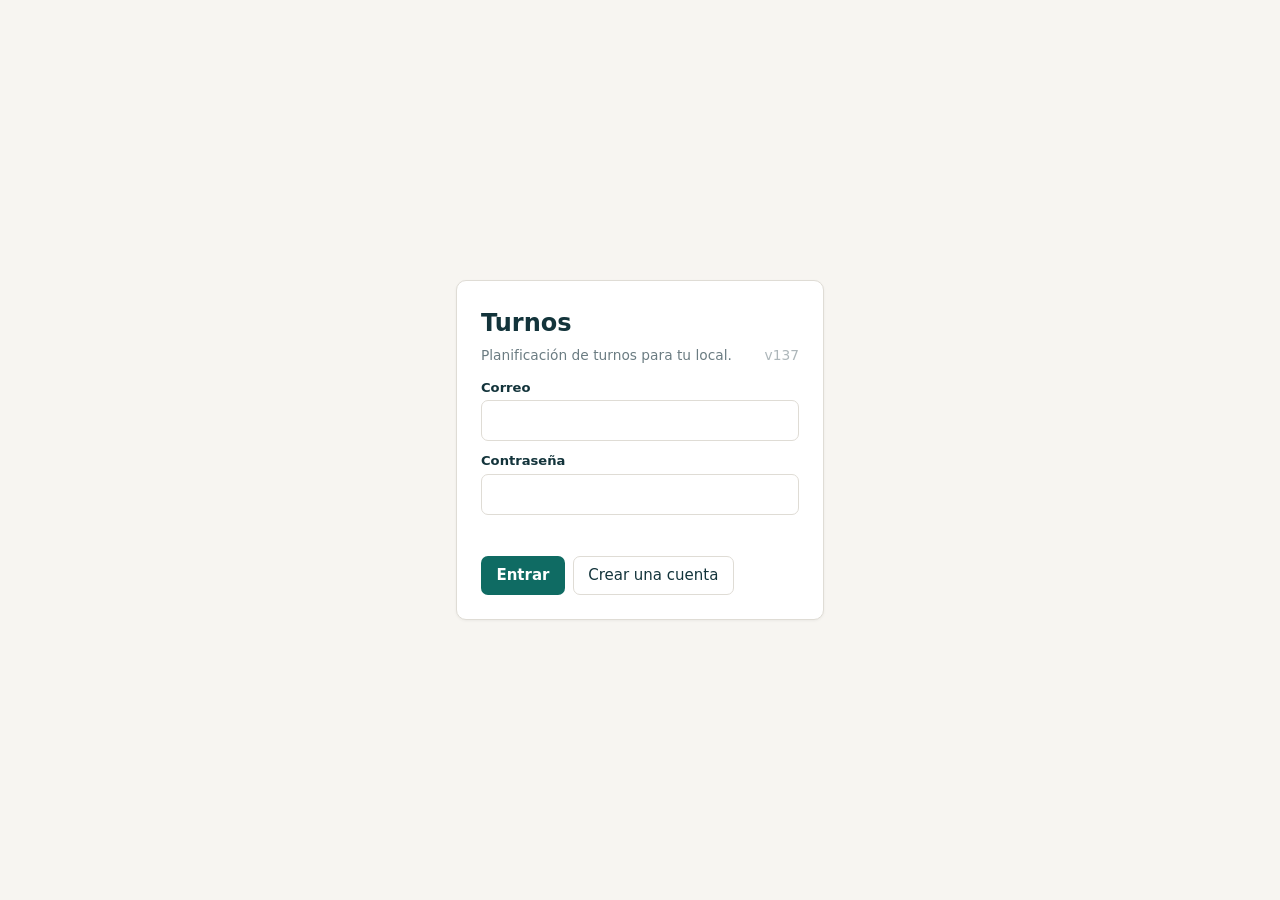
==== index.html @ be030b80 "v137: la alternativa C — las reglas en Configuracion, las personas en Equipo El permiso se cambia en" ====
<!doctype html>
<html lang="es">
<head>
<meta charset="utf-8">
<meta name="viewport" content="width=device-width, initial-scale=1">
<title>Turnos</title>
<link rel="stylesheet" href="estilo.css?v=57">
</head>
<body>

<!-- ENTRAR ------------------------------------------------------------ -->
<!-- Una sola pantalla para entrar y registrarse: dos formularios casi
     identicos son dos sitios donde arreglar lo mismo. -->
<section id="p-entrar" class="pantalla centrada">
  <form class="tarjeta angosta" id="formEntrar">
    <h1>Turnos</h1>
    <p class="hint">Planificación de turnos para tu local.
      <span style="float:right;opacity:.55" id="ver">v137</span></p>
    <label for="eMail">Correo</label>
    <input type="email" id="eMail" autocomplete="email" required>
    <label for="eClave">Contraseña</label>
    <input type="password" id="eClave" autocomplete="current-password" required minlength="6">
    <p class="msg" id="eMsg"></p>
    <div class="acciones">
      <button type="submit" class="primario" id="btnEntrar">Entrar</button>
      <button type="button" class="plano" id="btnRegistrar">Crear una cuenta</button>
    </div>
  </form>
</section>

<!-- PRIMERA VEZ -------------------------------------------------------- -->
<!-- Entro pero no tengo empresa. Pasa una sola vez y no se puede saltar: sin
     empresa no hay nada a lo que colgar los datos. -->
<section id="p-primera" class="pantalla centrada" hidden>
  <form class="tarjeta angosta" id="formPrimera">
    <h1>Tu empresa</h1>
    <p class="hint">Es lo único que necesito para empezar. Lo demás se agrega
    después.</p>
    <label for="pNombre">¿Cómo se llama?</label>
    <input type="text" id="pNombre" maxlength="60" required placeholder="Mi restorán">
    <p class="msg" id="pMsg"></p>
    <div class="acciones">
      <button type="submit" class="primario">Crear</button>
      <button type="button" class="plano" id="btnSalir1">Salir</button>
    </div>
  </form>
</section>

<!-- LA APP ------------------------------------------------------------- -->
<div id="app" hidden>
  <!-- EL MENU VA AL COSTADO, con el nombre bajo cada icono.

       Lo eligio Pedro el 11-10 (opcion A de `propuesta_barra_lateral.png`)
       despues de mandar una captura de 7shifts. Con el NOMBRE y no solo el
       icono, y la razon no es de gusto: el icono pelado le funciona a 7shifts
       porque su gente entra todos los dias; el encargado que arma una malla
       entra una vez por semana, y a esa persona «Actividad» y «Mi calendario»
       en iconos le parecen el mismo dibujo.

       Lo que se gana es ALTO, que es lo que le falta a la malla. Lo que se
       paga es ancho, y por eso el riel es angosto. -->
  <div class="marco">
  <header class="barra">
    <strong id="hEmpresa">—</strong>
    <nav class="pestanas" id="nav">
        <button class="tab" data-p="plan" aria-selected="true"><svg viewBox="0 0 20 20" aria-hidden="true" fill="none" stroke="currentColor" stroke-width="1.5" stroke-linecap="round" stroke-linejoin="round"><rect x="3" y="4.5" width="14" height="12.5" rx="2"/><path d="M3 8h14M6.5 2.5v3M13.5 2.5v3"/></svg><span>Planificar</span></button>
        <button class="tab" data-p="equipo" aria-selected="false"><svg viewBox="0 0 20 20" aria-hidden="true" fill="none" stroke="currentColor" stroke-width="1.5" stroke-linecap="round" stroke-linejoin="round"><circle cx="7" cy="7" r="2.8"/><path d="M2.5 16.5c0-2.6 2-4.2 4.5-4.2s4.5 1.6 4.5 4.2"/><circle cx="14" cy="8" r="2.2"/><path d="M13 12.5c2.3 0 4 1.4 4 4"/></svg><span>Equipo</span></button>
        <button class="tab" data-p="actividad" aria-selected="false"><svg viewBox="0 0 20 20" aria-hidden="true" fill="none" stroke="currentColor" stroke-width="1.5" stroke-linecap="round" stroke-linejoin="round"><circle cx="10" cy="10" r="7.2"/><path d="M10 5.5V10l3 2"/></svg><span>Actividad</span></button>
        <button class="tab" data-p="config" aria-selected="false"><svg viewBox="0 0 20 20" aria-hidden="true" fill="none" stroke="currentColor" stroke-width="1.5" stroke-linecap="round" stroke-linejoin="round"><circle cx="10" cy="10" r="2.6"/><path d="M10 2.6v2.2M10 15.2v2.2M17.4 10h-2.2M4.8 10H2.6M15.2 4.8l-1.6 1.6M6.4 13.6l-1.6 1.6M15.2 15.2l-1.6-1.6M6.4 6.4L4.8 4.8"/></svg><span>Configuración</span></button>
        <button class="tab" data-p="mio" aria-selected="false"><svg viewBox="0 0 20 20" aria-hidden="true" fill="none" stroke="currentColor" stroke-width="1.5" stroke-linecap="round" stroke-linejoin="round"><circle cx="10" cy="6.5" r="3.2"/><path d="M3.8 17c0-3.4 2.8-5.4 6.2-5.4s6.2 2 6.2 5.4"/></svg><span>Mi calendario</span></button>
    </nav>
    <span class="espacio"></span>
    <span class="hint" id="hQuien"></span>
    <!-- La versión también DENTRO de la app. Estaba solo en la pantalla de
         entrada, así que desaparecía justo cuando más sirve: cuando alguien
         está usando el producto y algo no se comporta como espera. -->
    <span class="hint" id="ver2" title="Versión publicada">v137</span>
    <button class="plano" id="btnSalir">Salir</button>
  </header>

  <div class="contenido">

  <!-- PLANIFICAR -->
  <section id="t-plan" class="panel">
    <div class="controles">
      <label class="inline" for="cSucursal">Local</label>
      <select id="cSucursal"></select>
      <span class="sep"></span>
      <div class="vistas" id="cAgrupar">
        <button class="tab" data-g="dia" aria-selected="true">Por día</button>
        <button class="tab" data-g="persona">Personas</button>
        <button class="tab" data-g="cargo">Cargos</button>
      </div>
      <span class="sep"></span>
      <div class="vistas" id="cVista">
        <button class="tab" data-v="dia">Día</button>
        <button class="tab" data-v="semana" aria-selected="true">Semana</button>
        <button class="tab" data-v="mes">Mes</button>
      </div>
      <span class="sep"></span>
      <button class="plano" id="btnAntes" title="Anterior">‹</button>
      <!-- EL RANGO ES APRETABLE Y DESPLIEGA UN CALENDARIO (v133). Lo pidio
           Pedro el 17-10 (msgs 7247-7251) con una captura de 7shifts: hoy para
           llegar a tres semanas mas adelante hay que apretar la flecha tres
           veces A CIEGAS. Era un <strong>, o sea nada que se pudiera apretar;
           ahora es un boton de verdad, que ademas lo anuncia al lector de
           pantalla con aria-haspopup. -->
      <button id="cSemana" class="semana" aria-haspopup="dialog"
              aria-expanded="false" title="Elegir fecha">—</button>
      <button class="plano" id="btnDespues" title="Siguiente">›</button>
      <button class="plano" id="btnHoy">Hoy</button>
      <!-- El calendario desplegable. Vive al lado del boton que lo abre y se
           coloca por CSS: dentro de la barra, que es la que hace scroll. -->
      <div id="calPop" class="calpop" hidden role="dialog" aria-label="Elegir fecha">
        <div class="calcab">
          <button type="button" class="plano" id="calAntes" title="Mes anterior">‹</button>
          <strong id="calMes">—</strong>
          <button type="button" class="plano" id="calDespues" title="Mes siguiente">›</button>
        </div>
        <div id="calRejilla" class="calrej"></div>
        <p class="hint" id="calPie"></p>
      </div>
      <button class="plano" id="btnDeshacer" disabled title="No hay nada que deshacer">↶ Deshacer</button>
      <span class="espacio"></span>
      <span class="hint" id="cEstado"></span>
      <!-- La leyenda de los puntitos. Estaban ahi desde hace semanas sin que
           nada dijera que significan: Pedro pregunto «¿que es ese punto verde
           al lado de la hora?». Va pegada al contador de «sin publicar»,
           porque es la misma idea contada de dos maneras. -->
      <span class="leyenda" id="cLeyenda">
        <span class="pub">●</span> publicado
        <span class="bor">○</span> borrador
      </span>
      <!-- EL CAJON DE LA SEMANA. No nace para AGREGAR botones: nace para ORDENAR
           los que ya habia. La barra tenia nueve cosas y mezclaba tres alcances
           que pesaban igual a la vista: moverse por el calendario, deshacer UN
           turno, y cosas que tocan LA SEMANA ENTERA. Aqui dentro va solo lo
           tercero. Es el patron verificado en Connecteam, Soigne, Veras y
           7shifts: un cajon por ALCANCE, no por tema.

           Imprimir y los dos de modelos se MUDARON aqui con su marcado intacto
           —mismos id, mismos manejadores, misma logica de mostrarse—. Mover el
           marcado y no la logica es lo que hace que esto no rompa nada. -->
      <div class="menucaja">
        <button class="plano" id="btnMasSem" title="Más, sobre esta semana"
                aria-haspopup="true" aria-expanded="false">···</button>
        <div id="menuSem" class="menusem" hidden>
          <div class="gr">Esta semana</div>
          <button class="plano" id="btnCopiarSem">Copiar a las siguientes…</button>
          <button class="plano mal" id="btnLimpiarSem">Limpiar la semana</button>
          <div class="gr" id="grModelos">Modelos</div>
          <button class="plano" id="btnGuardarModelo" hidden>Guardar como modelo</button>
          <button class="plano" id="btnAplicarModelo" hidden>Aplicar un modelo</button>
          <div class="sep"></div>
          <!-- FUERA DEL GRUPO «Esta semana» A PROPOSITO. Una ausencia no es algo
               que le hagas a la semana, y meterla bajo ese titulo haria que el
               titulo mienta. Va abajo, con Imprimir, que tampoco es de la semana.

               POR QUE EXISTE ESTA SEGUNDA PUERTA: el «+ ausencia / permiso» de la
               celda solo se dibuja en Dia y Semana —el Mes usa la celda compacta y
               ahi no sale—, asi que desde el Mes no habia NINGUNA forma de
               registrar una. Y unas vacaciones del 1 al 15 no son de ningun dia en
               particular: entrar por el «+» de uno cualquiera para despues cambiar
               las fechas era el camino torcido. Lo pregunto Pedro (msg 6757). -->
          <button class="plano" id="btnAusenciaSuelta" hidden>+ Ausencia / permiso</button>
          <button class="plano" id="btnImprimir" title="Imprimir la malla que estás viendo">Imprimir</button>
        </div>
      </div>
            <button class="primario" id="btnPublicar">Publicar</button>
    </div>

    <p class="aviso" id="avisoPlan" hidden></p>
    <!-- EL ENCABEZADO DEL PAPEL. En pantalla no se ve: todo lo que dice ya está
         en la barra de arriba, y la barra no se imprime. Una malla impresa sin
         local ni fechas es una hoja que nadie puede usar — y al revés, es el
         papel que se pega en la cocina, así que tiene que decir de qué semana
         es sin que haya que preguntarle a nadie. -->
    <div id="cabImpresa" class="cabimpresa" aria-hidden="true"></div>
    <div id="malla" class="malla"></div>
    <!-- Lo que llevas marcado y qué puedes hacer con ello. Sin esta barra, la
         selección es un recuadro de color que no le dice a nadie que ahora
         puede apretar Ctrl+C: la función existiría y no la encontraría nadie. -->
    <div id="selAviso" class="selaviso" hidden></div>
    <!-- Las horas que llevas puestas, mientras las pones. Las horas son plata, y
         verlas después en un informe llega tarde para corregir. -->
    <div id="pieHoras" class="piehoras" hidden></div>
  </section>

  <!-- EQUIPO -->
  <section id="t-equipo" class="panel" hidden>
    <div class="columnas">
      <div>
        <div class="controles">
          <h2>Trabajadores</h2><span class="espacio"></span>
          <button class="primario" id="btnTrabajador">Agregar</button>
        </div>
        <div id="listaTrabajadores" class="lista"></div>
        <!-- Los que ya no trabajan aqui. Vacio y escondido mientras no haya
             ninguno: una seccion que dice «(0)» es ruido. -->
        <div id="listaIdos" class="lista" hidden></div>
        <!-- Los invitados que todavia no se registran. Viven aqui desde la
             alternativa C: la pregunta «quien entra» se contesta donde esta
             la gente, no en Configuracion. -->
        <div id="listaInvitaciones" class="lista" hidden></div>
        <!-- 🔴 LAS CUENTAS QUE TODAVIA NO SON DE NADIE. Sin esto, mover la
             lista de cuentas a Equipo las habria vuelto INVISIBLES: en los
             datos de prueba, dos de las tres cuentas no estan enganchadas a
             ninguna ficha, y nadie podria volver a tocarles el permiso.
             Viven aqui, no en Configuracion, porque la pregunta «quien entra»
             tiene UNA respuesta y esta donde esta la gente. -->
        <div id="cajaSinFicha" hidden>
          <h3 class="idos-tit">Cuentas sin ficha <span id="sinFichaCuantas"></span></h3>
          <div id="listaSinFicha" class="cuentas"></div>
          <p class="hint">Entran a la app pero no tienen ficha en el equipo.
            <b>Créales una</b> con su nombre y quedan como el resto.</p>
          <p class="hint" id="sinFichaMsg"></p>
        </div>
      </div>
      <div>
        <div class="controles">
          <h2>Cargos</h2><span class="espacio"></span>
          <button class="primario" id="btnCargo">Agregar</button>
        </div>
        <div id="listaCargos" class="lista"></div>
        <p class="hint sangria">Los cargos <b>sugieren</b> a quién ofrecer un
        turno, nunca lo impiden: un cajero puede tomar el trabajo de un mesero.</p>
      </div>
    </div>
  </section>

  <!-- CONFIGURACION -->
  <section id="t-config" class="panel" hidden>
    <!-- UNA TARJETA POR LOCAL (opcion C, elegida por Pedro en el msg 5277).
         Antes esto eran DOS cosas: la seccion «Establecimiento» con su
         desplegable y la lista «Locales» con el elegido marcado. Dos controles
         para la misma idea obligan a preguntarse cual usar, y esa pregunta era
         el defecto. Ahora cada local es una tarjeta con sus datos a la vista:
         no hay que elegir nada antes de escribir, y comparar dos locales es
         mirar. -->
    <!-- QUIEN VE LOS SUELDOS. Lo decidio Pedro el 17-10: el supervisor ve las
         HORAS siempre —las necesita para planificar— y los VALORES solo si el
         dueño se los autoriza. Va arriba del todo y no escondido en una
         tarjeta de local, porque es de la EMPRESA y no de un local: si
         estuviera por local, dos locales podrian discrepar sobre el mismo
         sueldo de la misma persona. -->
    <div id="cajaValores" class="tarjeta angosta" hidden>
      <h2>Quién ve los sueldos</h2>
      <!-- 🔴 ESTO DECIA class="marca" Y SE SALIA DE LA TARJETA.
           `.marca` ya existia en la hoja y es OTRA COSA: la marquita de hora
           de la regla de la malla, que es `position:absolute` y va corrida
           media marca a la izquierda con `translateX(-50%)`. La etiqueta del
           interruptor heredaba las dos y se iba a x=-64, fuera de la pantalla,
           con la casilla suelta arriba. Lo encontro Pedro mandando una foto de
           su Configuracion, el 17-10. Una clase que YA SIGNIFICA otra cosa no
           da error: se aplica, y con todo su estilo. -->
      <label class="casilla">
        <input type="checkbox" id="cfgVerValores">
        <span>El <b>supervisor</b> también ve el valor hora y el costo del mes</span>
      </label>
      <p class="hint">Las <b>horas</b> las ve siempre: sin ellas no puede planificar.
        Esto es solo la <b>plata</b> — el valor hora de cada persona y la columna
        de costo del Mes. <b>Viene apagado</b>: si viniera encendido, cada
        supervisor nuevo pasaría a ver el sueldo de todo el equipo sin que nadie
        lo hubiera decidido.</p>
      <p class="hint" id="cfgVerValoresMsg"></p>
    </div>

    <!-- QUE PUEDE CADA PERFIL. Aqui vivio la LISTA DE CUENTAS hasta el 18-10,
         y se la llevo la alternativa C, que eligio Pedro (msg 7393).

         El motivo por el que la lista estaba aqui era que «una cuenta todavia
         no es un trabajador». Dejo de ser cierto: la ficha ya da acceso y
         `trabajadores.usuario_id` ya se escribe, asi que la gente y su permiso
         se manejan donde esta la gente —Equipo—, que ademas es lo que hace
         7shifts: su pestaña «User Management» NO es una lista de usuarios,
         son las plantillas de permisos.

         Lo que queda aqui es la REGLA: que puede hacer cada perfil. Se arma
         sola leyendo los permisos de verdad (`queHace`), asi que no se puede
         desfasar de lo que la app hace.

         ES DE LA EMPRESA, no de un local: el mismo criterio por el que el
         interruptor de los sueldos esta aqui arriba y no en una tarjeta de
         local. -->
    <div id="cajaPerfiles" class="tarjeta" hidden>
      <h2>Qué puede cada perfil</h2>
      <p class="hint">Estas son las reglas: lo que puede hacer cada tipo de
        cuenta en el sistema. <b>Quién tiene cada perfil se marca en Equipo</b>,
        en la ficha de la persona.</p>
      <p class="hint">El <b>permiso</b> no tiene nada que ver con el
        <b>cargo</b> que esa persona tiene en el trabajo: alguien puede ser
        <i>supervisor</i> aquí y de cargo <i>jefe de cocina</i>.</p>
      <div id="listaPerfiles" class="cuentas"></div>
    </div>

    <div class="controles">
      <h2>Locales</h2><span class="espacio"></span>
      <button class="primario" id="btnSucursal">+ Nuevo local</button>
    </div>
    <div id="listaSucursales" class="tarjetas-local"></div>


    <!-- EL CATALOGO DE PERMISOS Y AUSENCIAS.

         Vive en Configuracion y no en Equipo porque no es gente: es como se
         comporta el sistema. Y existe para que Pedro pueda mantener las reglas
         SOLO: la regulacion cambia, y un producto donde haya que llamar al
         programador para subir un permiso de 10 a 20 dias no se puede vender. -->
    <!-- DOS CARAS DE LA MISMA LISTA, y la que se ve primero es la simple.
         Lo pidio Pedro el 15-10 (msgs 6696-6698): «una pantalla donde el usuario
         pueda decidir que ausencia quiere dejar». La de definir lo legal «es mas
         del proyecto que del usuario final» — sus palabras—, asi que deja de ser
         lo primero que se encuentra y pasa a estar detras de un enlace.

         NO SE ESCONDE DEL TODO, y es a proposito: todavia no existe un nivel
         «plataforma» que la separe de verdad (el rol mas alto, `dueno`, es el
         cliente). Esconderla con un `hidden` y llamarlo privado seria prometer
         una puerta cerrada que no esta cerrada. -->
    <div class="controles" id="ctrlTipos" hidden>
      <h2 id="tituloTipos">Qué ausencias uso</h2><span class="espacio"></span>
      <button class="plano" id="btnCatalogo">Editar el catálogo…</button>
      <button class="primario" id="btnTipo" hidden>+ Nuevo tipo</button>
    </div>
    <p class="hint" id="hintTipos" hidden></p>
    <div id="listaTipos" class="lista"></div>


    <!-- DIAS BLOQUEADOS · la unica puerta cerrada del sistema, y existe porque
         Pedro la pidio: cerrar fin de año para que nadie pueda pedir libre. -->
    <div class="controles" id="ctrlBloqueos" hidden>
      <h2>Días bloqueados</h2><span class="espacio"></span>
      <button class="primario" id="btnBloqueo">+ Bloquear fechas</button>
    </div>
    <p class="hint" id="hintBloqueos" hidden>En estas fechas nadie puede pedir libre.
      <b>Las licencias médicas pasan igual</b>: esas no se bloquean. Y si un solo día de
      lo que piden cae dentro, no se puede guardar la solicitud completa.</p>
    <div id="listaBloqueos" class="lista"></div>

    <!-- La seccion «Horarios guardados» ya no existe: sus tramos viven dentro
         de la tarjeta de su local (opcion C, Pedro msg 5292). Eso saca de la
         pantalla el segundo boton «Agregar», que era lo que la enredaba, y de
         paso la etiqueta que decia de que local era cada tramo — una etiqueta
         que solo hacia falta porque el tramo estaba en la lista equivocada. -->
  </section>

  <!-- ACTIVIDAD: la bitacora a la vista (opcion A, Pedro msg 5353).
       Los datos se graban desde el primer dia en `eventos`; esto solo los
       pinta. El equivalente en Skello es su «Fil d'actualite». -->
  <section id="t-actividad" class="panel" hidden>
    <div class="controles">
      <h2>Actividad</h2>
      <span class="filtros" id="filActividad">
        <button class="chip" data-f="todo" aria-selected="true">Todo</button>
        <button class="chip" data-f="asignacion">Turnos</button>
        <button class="chip" data-f="necesidad">Lo que hace falta</button>
        <button class="chip" data-f="turno">Publicaciones</button>
      </span>
    </div>
    <div id="listaActividad" class="bitacora"></div>
    <button class="agregar-tramo" id="btnMasActividad" hidden>ver más</button>
  </section>

  <!-- MI CALENDARIO (lo que ve el trabajador) -->
  <section id="t-mio" class="panel" hidden>
    <h2>Mis turnos</h2>
    <p class="hint">Solo lo que ya está publicado.</p>
    <div id="listaMios" class="lista"></div>
  </section>

  </div><!-- /contenido -->
  </div><!-- /marco -->
</div>

<!-- DIALOGOS ----------------------------------------------------------- -->

<!-- Aplicar un modelo. Tres pasos y nada mas: el choque se pregunta DESPUES,
     y solo si lo hay. -->
<dialog id="dlgPlantilla" class="dlg">
  <form method="dialog">
    <h3>Aplicar un modelo</h3>
    <div class="fld"><label for="plModelo">¿Cuál?</label>
      <select id="plModelo"></select></div>
    <label>¿Qué traigo?</label>
    <div class="fld opciones">
      <label class="op"><input type="radio" name="plTraer" value="con-gente" checked>
        Todo, <b>con las personas</b></label>
      <label class="op"><input type="radio" name="plTraer" value="sin-gente">
        Todo, pero los turnos <b>sin dueño</b></label>
      <label class="op"><input type="radio" name="plTraer" value="solo-necesidades">
        Solo <b>lo que hace falta</b></label>
    </div>
    <label>¿A qué semanas?</label>
    <div class="fld opciones" id="plSemanas"></div>
    <p class="hint">Si alguna ya tiene turnos te aviso antes de seguir. <b>Nunca se borra
    nada</b>: lo del modelo se suma.</p>
    <p class="msg" id="plMsg"></p>
    <div class="botonera">
      <button type="button" class="primario" id="plAplicar">Aplicar</button>
      <button type="button" id="plCancelar">Cancelar</button>
    </div>
  </form>
</dialog>

<!-- Necesidad: qué hace falta, sin nombres todavía. -->
<dialog id="dlgNec" class="dlg">
  <form method="dialog">
    <h3 id="nTit">Agregar</h3>
    <div class="fldrow">
      <div class="fld"><label for="nFecha">Día</label><input type="date" id="nFecha"></div>
      <div class="fld"><label for="nCargo">Cargo</label><select id="nCargo"></select></div>
    </div>
    <div class="fldrow">
      <div class="fld"><label for="nEntra">Entra</label><input type="time" id="nEntra" value="09:00"></div>
      <div class="fld"><label for="nSale">Sale</label><input type="time" id="nSale" value="17:00"></div>
      <div class="fld corto"><label>Son</label><div class="cuenta" id="nDur"></div></div>
      <div class="fld corta"><label for="nCuantos">Personas</label>
        <input type="number" id="nCuantos" min="1" max="50" value="1"></div>
    </div>
    <!-- A QUIÉN es OPCIONAL, y ese «opcional» es todo el diseño: en blanco
         queda el pedido, con nombre queda el turno de esa persona. Antes eran
         dos botones distintos («+ qué hace falta» y «+ turno suelto») y con las
         reglas del 13-10 llevaban al mismo sitio por dos caminos. -->
    <div class="fldrow">
      <div class="fld"><label for="nQuien">A quién <span class="opc">(opcional)</span></label>
        <select id="nQuien"></select></div>
      <div class="fld"><label for="nHorario">Copiar horas de…</label><select id="nHorario"></select></div>
    </div>
    <p class="hint" id="nMedia" hidden>Cruza la medianoche: termina al día siguiente.</p>
    <p class="msg" id="nMsg"></p>
    <div class="acciones">
      <button type="button" class="primario" id="nGuardar">Guardar</button>
      <button type="button" class="plano" id="nBorrar" hidden>Borrar</button>
      <button type="button" class="plano" id="nCancelar">Cancelar</button>
    </div>
  </form>
</dialog>

<!-- Asignación: quién lo cubre. Puede quedar sin nadie. -->
<dialog id="dlgAsig" class="dlg">
  <form method="dialog">
    <h3 id="aTit">Quién lo cubre</h3>
    <!-- LAS DOS PESTAÑAS, como Skello (capturas de Pedro, msgs 6704-6706).
         SOLO AL CREAR: editando un turno que ya existe, «Ausencia» no es otra
         pestaña de lo mismo — seria abandonar el registro que abriste. Por eso
         `aPest` nace oculto y lo destapa `abrirAsignacion` cuando no hay turno
         detras. -->
    <div class="pestdlg" id="aPest" hidden>
      <button type="button" class="pestdlg-t on" disabled>Turno</button>
      <button type="button" class="pestdlg-t" id="aPestAus">Ausencia</button>
    </div>
    <p class="hint" id="aDe"></p>
    <!-- EL CARGO SOLO SE PREGUNTA CUANDO NO HAY NADA PLANIFICADO DETRAS.
         Si el turno nace de una necesidad, el cargo lo manda ella y preguntarlo
         seria invitar a contradecirla. En un turno suelto no habia forma de
         elegirlo: se tomaba el PRIMERO del catalogo sin avisar, asi que un
         turno agregado desde la fila «Cocina» podia nacer de «Caja». -->
    <div class="fld" id="aCargoCaja" hidden>
      <label for="aCargo">Cargo</label><select id="aCargo"></select>
    </div>
    <!-- CUANDO VIENES DE UNA FILA, ESA CARA NO SE ELIGE: ya la elegiste al
         apretar el + ahi. Lo pidio Pedro (11-10): «en menu persona deberia
         pinchar el + del dia correspondiente a la persona; distinto en el
         menu puesto». Desde la tabla por Personas queda fija la persona y se
         elige el cargo; desde la de Cargos, al reves. -->
    <p class="fijo" id="aCargoFijo" hidden></p>
    <div class="fld" id="aQuienCaja"><label for="aQuien">Persona</label><select id="aQuien"></select></div>
    <p class="fijo" id="aQuienFijo" hidden></p>
    <p class="hint" id="aOjo" hidden></p>
    <div class="fldrow">
      <div class="fld"><label for="aEntra">Entra</label><input type="time" id="aEntra"></div>
      <div class="fld"><label for="aSale">Sale</label><input type="time" id="aSale"></div>
      <!-- COLACION, y se llama asi porque lo corrigio Pedro (msg 6783): yo le
           habia puesto «Pausa», que es de Skello y esta en frances. En Chile
           es colacion.
           El 0 ES VALIDO a proposito: el art. 34 exceptua los trabajos de
           proceso continuo, y obligar a 30 obligaria a anotar algo falso. -->
    </div>
    <!-- EN SU PROPIA FILA, y no apretados con Entra y Sale. Con los cuatro
         juntos la fila se partia y «Son» caia solo a una linea de abajo, con el
         dialogo mas alto y el numero descolgado de las horas que lo explican.
         Visto en la captura, no leyendo el CSS. -->
    <div class="fldrow">
      <div class="fld corto"><label for="aColacion">Colación</label>
        <input type="number" id="aColacion" min="0" max="240" step="5"></div>
      <div class="fld corto"><label>Son</label><div class="cuenta" id="aDur"></div></div>
    </div>
    <p class="hint">Puedes cubrir <b>solo un trozo</b>: deja las horas que de
    verdad va a trabajar esa persona.</p>
    <!-- SE GUARDA AL CERRAR, y se dice. Lo eligio Pedro el 12-10 («no es
         necesario apretar guardar en cada cambio»). Sin este cartel, el cambio
         es invisible: quien venia apretando Guardar no sabe que ya no hace
         falta, y quien no lo sabia no se entera de que sus cambios quedan. -->
    <p class="hint" id="aAuto">Lo que cambies <b>se guarda al cerrar</b>.
    <b>Deshacer</b> lo revierte.</p>
    <p class="msg" id="aMsg"></p>
    <div class="acciones">
      <button type="button" class="primario" id="aGuardar">Listo</button>
      <!-- LA SEGUNDA PUERTA. Pedro lo pidio «en los dos lados» (msg 6589), y es
           su principio 1: una funcion encerrada en una sola pantalla es un
           defecto. Abre EL MISMO dialogo que el menu del boton derecho.
           Dice «Guardar y repetir» porque la ficha escribe AL CERRAR: repetir
           sin guardar copiaria los datos viejos —habrias corrido la hora y se
           repetiria la de antes— y eso no se ve hasta que ya esta hecho. -->
      <button type="button" class="plano" id="aRepetir" hidden>Guardar y repetir en otros días…</button>
      <button type="button" class="plano" id="aBorrar" hidden>Quitar</button>
      <button type="button" class="plano" id="aCancelar" hidden>Descartar cambios</button>
    </div>
  </form>
</dialog>

<!-- REPETIR UN TURNO EN OTROS DIAS DE LA SEMANA. Lo pidio Pedro (14-10) y la
     forma la trajo el: en Skello se eligen los DIAS, no un numero de veces.

     POR QUE DIAS Y NO «repetir 4 veces»: la base tiene un indice unico que impide
     que la misma persona tenga dos turnos empezando a la misma hora el mismo dia,
     asi que «4 copias» solo puede significar «en otros 4 dias». Eligiendolos uno a
     uno ademas desaparece la pregunta de si saltar el fin de semana.

     UN DIA SE APAGA POR TRES RAZONES, y la pastilla dice cual:
       · es el dia de origen — es el turno que se esta copiando;
       · esa persona tiene una ausencia ese dia (lo pidio Pedro: «ahi la pagina no
         debe dejar asignar»). No es una regla nueva: pegar YA se niega a poner un
         turno encima de una ausencia;
       · ya tiene un turno que empieza a esa hora ese dia — lo rechazaria el indice
         unico, y es mejor apagarlo antes que enseñar un error de la base despues.

     Y EL BOTON DICE CUANTOS VA A CREAR, no «Aceptar». Es lo ultimo que se lee antes
     de apretar: si creias haber marcado cinco y dice tres, te detienes. Misma idea
     que el Deshacer, que dice QUE deshace. -->
<!-- COPIAR ESTA SEMANA A LAS SIGUIENTES. Pedro, 14-10.

     POR QUE NO HAY TAMBIEN UN «traer la semana anterior»: seria la misma cosa
     con otro nombre. Te paras en la semana anterior, copias a la siguiente, y
     ya esta. Dos botones para un movimiento son dos sitios donde arreglar el
     mismo defecto — es lo que ya se hizo al fundir «+ turno suelto» en
     «+ agregar». -->
<dialog id="dlgCopiarSem" class="dlg">
  <form method="dialog">
    <h3>Copiar esta semana</h3>
    <p class="hint" id="cpDe"></p>
    <label class="q">¿A cuáles?</label>
    <div class="fld opciones" id="cpSemanas"></div>
    <label class="q">¿Qué copio?</label>
    <div class="fld opciones">
      <label class="op"><input type="radio" name="cpTraer" value="con-gente" checked>
        Todo, <b>con las personas</b></label>
      <label class="op"><input type="radio" name="cpTraer" value="sin-gente">
        Todo, pero los turnos <b>sin dueño</b></label>
    </div>
    <p class="msg" id="cpMsg"></p>
    <div class="acciones">
      <button type="button" class="primario" id="cpOk">Copiar</button>
      <button type="button" class="plano" id="cpCancelar">Cancelar</button>
    </div>
  </form>
</dialog>

<!-- PUBLICAR ELIGIENDO SEMANAS. Lo trajo Pedro el 16-10 desde una captura de
     Skello, donde se marca «todo el mes» o semana por semana.

     POR QUE HACE FALTA: «Publicar» manda TODO lo que se esta viendo, y desde el
     Mes eso son cinco semanas de una vez. Publicar es lo que le avisa a la
     gente que su turno es definitivo: mandar cinco semanas cuando solo estaba
     cerrada la proxima no es un detalle, es decirle a todo el mundo que ya
     puede organizarse con algo que todavia va a cambiar.

     SOLO APARECE EN EL MES. En Semana o en Dia no hay nada que elegir, y un
     dialogo que siempre dice lo mismo es un paso de mas. -->
<!-- COPIAR UNA SEMANA: REEMPLAZAR O AGREGAR. Lo decidio Pedro el 16-10 (msg
     7063) y la discusion vale la pena recordarla, porque el defecto no era el
     que parecia.

     El miro el aviso y propuso que dijera «ya tiene 7 turnos, ¿seguro que
     quieres reemplazar?». Esa frase describe algo que la app NO hacia —hoy
     sumaba— asi que escribirla habria sido mentir. Pero lo importante no era
     corregir el texto: EL ESPERABA QUE REEMPLAZARA, y es quien lo usa. Sumar
     le iba a sorprender siempre, y cada vez iba a terminar borrando duplicados
     a mano.

     Asi que el defecto no era la redaccion: era que la app elegia por el una
     de las dos. Ahora elige el, cada vez. -->
<dialog id="dlgCopia" class="dlg">
  <form method="dialog">
    <h3>Esas semanas no están vacías</h3>
    <p class="hint" id="cpDetalle"></p>
    <p class="hint"><b>Reemplazar</b> borra los turnos que haya y deja solo los
      que copies. <b>Agregar</b> los suma a los que ya están, y pueden quedar
      repetidos. <i>Las dos se pueden deshacer.</i></p>
    <div class="acciones">
      <button type="button" class="primario" id="cpReemplazar">Reemplazar</button>
      <button type="button" class="primario" id="cpAgregar">Agregar</button>
      <button type="button" class="plano" id="cpCancelar">Cancelar</button>
    </div>
  </form>
</dialog>

<dialog id="dlgPub" class="dlg">
  <form method="dialog">
    <h3>¿Qué semanas publicas?</h3>
    <p class="hint">Publicar le avisa a la gente que su turno es definitivo.</p>
    <div id="pubSemanas" class="rpdias"></div>
    <p class="msg" id="pubMsg"></p>
    <div class="acciones">
      <button type="button" class="primario" id="pubOk">Publicar</button>
      <button type="button" class="plano" id="pubCancelar">Cancelar</button>
    </div>
  </form>
</dialog>

<dialog id="dlgRep" class="dlg">
  <form method="dialog">
    <h3>Repetir el turno</h3>
    <p class="hint" id="rpDe"></p>
    <label class="q" for="rpDias">¿En qué días?</label>
    <div id="rpDias" class="rpdias"></div>
    <p class="hint" id="rpNota" hidden></p>
    <p class="msg" id="rpMsg"></p>
    <div class="acciones">
      <button type="button" class="primario" id="rpGuardar">Repetir</button>
      <button type="button" class="plano" id="rpCancelar">Cancelar</button>
    </div>
  </form>
</dialog>

<!-- CAMBIAR VARIOS DE UNA VEZ. Lo pidio Pedro (14-10) para corregir una semana
     ya armada: «estos ocho entran una hora mas tarde».

     EL DIALOGO NACE VACIO, Y ESO ES TODO EL DISENO. Si apareciera relleno con
     los datos del primer turno marcado, apretar Guardar pisaria los otros siete
     sin que nadie lo pidiera. Vacio significa «no cambies esto».

     Y NO SE APLICA A LO QUE SE VE, SE APLICA A LO MARCADO. La edicion en lote de
     Deputy toca todo lo visible en pantalla y se acota filtrando la vista: eso
     es que la pantalla afirme una cosa y la accion toque otra. -->
<dialog id="dlgLote" class="dlg">
  <form method="dialog">
    <h3 id="loTit">Cambiar los marcados</h3>
    <p class="hint">Lo que dejes <b>en blanco no se toca</b>.</p>
    <div class="fld"><label for="loQuien">Persona</label><select id="loQuien"></select></div>
    <div class="fldrow">
      <div class="fld"><label for="loEntra">Entra</label><input type="time" id="loEntra"></div>
      <div class="fld"><label for="loSale">Sale</label><input type="time" id="loSale"></div>
    </div>
    <p class="hint" id="loVarios" hidden></p>
    <p class="hint" id="loPub" hidden></p>
    <p class="msg" id="loMsg"></p>
    <div class="acciones">
      <button type="button" class="primario" id="loGuardar">Cambiar</button>
      <button type="button" class="plano" id="loCancelar">Cancelar</button>
    </div>
  </form>
</dialog>

<!-- Uno solo para trabajador / cargo / local / horario: son formularios de
     dos o tres campos y cuatro diálogos casi iguales es cuatro sitios donde
     arreglar el mismo defecto. -->
<!-- La ausencia. UN solo dialogo para los 17 tipos: la fila del tipo decide
     que campos se ven y que botones hay. Dos pantallas distintas serian dos
     sitios donde arreglar el mismo defecto, y ademas el catalogo es editable:
     con tipos nuevos no puede hacer falta una pantalla nueva. -->
<dialog id="dlgAus" class="dlg">
  <form method="dialog">
    <h3 id="usTit">Ausencia</h3>
    <div class="pestdlg" id="usPest" hidden>
      <button type="button" class="pestdlg-t" id="usPestTur">Turno</button>
      <button type="button" class="pestdlg-t on" disabled>Ausencia</button>
    </div>
    <div class="fldrow">
      <div class="fld"><label for="usQuien">Persona</label><select id="usQuien"></select></div>
      <div class="fld"><label for="usTipo">Tipo</label><select id="usTipo"></select></div>
    </div>
    <p class="hint" id="usLey" hidden></p>
    <!-- Solo aparece cuando el tipo deja elegir. Donde la unidad la fija la ley
         no se muestra: un desplegable con una sola opcion posible invita a
         preguntarse cual es la otra. -->
    <div class="fld" id="usUnidadCaja" hidden>
      <label for="usUnidad">Cuánto</label>
      <select id="usUnidad">
        <option value="dia">Día completo</option>
        <option value="medio_dia">Medio día</option>
        <option value="horas">Unas horas</option>
      </select>
    </div>
    <div class="fldrow">
      <div class="fld"><label for="usDesde" id="usDesdeEt">Desde</label><input type="date" id="usDesde"></div>
      <div class="fld" id="usHastaCaja"><label for="usHasta">Hasta</label><input type="date" id="usHasta"></div>
    </div>
    <div class="fldrow" id="usHorasCaja" hidden>
      <div class="fld"><label for="usEntra">Desde las</label><input type="time" id="usEntra"></div>
      <div class="fld"><label for="usSale">Hasta las</label><input type="time" id="usSale"></div>
    </div>
    <p class="hint" id="usMedioHint" hidden></p>
    <div class="fld" id="usFolioCaja" hidden>
      <label for="usFolio">Folio del documento</label><input type="text" id="usFolio">
    </div>
    <div class="fld"><label for="usNota" id="usNotaEt">Nota o motivo</label><input type="text" id="usNota"></div>
    <p class="hint" id="usOjo" hidden></p>
    <p class="msg" id="usMsg"></p>
    <div class="acciones">
      <button type="button" class="primario" id="usGuardar">Guardar</button>
      <button type="button" class="plano" id="usRechazar" hidden>Rechazar</button>
      <button type="button" class="plano" id="usAnular" hidden>Anular</button>
      <button type="button" class="plano" id="usCancelar">Cancelar</button>
    </div>
  </form>
</dialog>

<!-- Editar un tipo del catálogo. Es la pantalla que hace que las reglas se
     puedan mantener sin tocar la base ni esperar una versión nueva. -->
<dialog id="dlgTipo" class="dlg">
  <form method="dialog">
    <h3 id="tpTit">Tipo de permiso o ausencia</h3>
    <div class="fld"><label for="tpNombre">Nombre</label><input type="text" id="tpNombre"></div>
    <div class="fldrow">
      <div class="fld"><label for="tpTrato">Quién decide</label><select id="tpTrato">
        <option value="acuerdo">Se acuerda entre los dos</option>
        <option value="aviso">Se avisa — no se puede negar</option>
        <option value="documento">Llega con documento</option>
        <option value="registro">Se registra después</option>
      </select></div>
      <div class="fld"><label for="tpUnidad">Se mide en</label><select id="tpUnidad">
        <option value="dia">Días completos</option>
        <option value="medio_dia">Medio día</option>
        <option value="horas">Horas</option>
      </select></div>
    </div>
    <p class="hint" id="tpTratoHint"></p>
    <div class="fld"><label class="chk"><input type="checkbox" id="tpUnidadLibre">
      Dejar elegir la medida al registrar</label></div>
    <div class="fldrow">
      <div class="fld"><label class="chk"><input type="checkbox" id="tpDoc"> Pide documento</label></div>
      <div class="fld"><label class="chk"><input type="checkbox" id="tpNota"> Pide motivo escrito</label></div>
    </div>
    <div class="fldrow">
      <div class="fld"><label class="chk"><input type="checkbox" id="tpExento">
        No la detienen los días bloqueados</label></div>
      <div class="fld"><label class="chk"><input type="checkbox" id="tpGoce"> Con goce de sueldo</label></div>
    </div>
    <div class="fld"><label class="chk"><input type="checkbox" id="tpConteo">
      Suma al conteo de faltas del mes</label></div>
    <div class="fld"><label for="tpBase">Norma que lo respalda</label>
      <input type="text" id="tpBase" placeholder="Código del Trabajo art. 66 — déjalo vacío si es del local"></div>
    <div class="fldrow">
      <div class="fld corto"><label for="tpDias">Días</label><input type="number" id="tpDias" min="0"></div>
      <div class="fld"><label for="tpDiasBase">De qué clase</label><select id="tpDiasBase">
        <option value="">— sin número fijado —</option>
        <option value="corridos">Corridos</option>
        <option value="habiles">Hábiles</option>
      </select></div>
      <div class="fld corto"><label for="tpOrden">Orden</label><input type="number" id="tpOrden" min="0"></div>
    </div>
    <p class="hint">Guardar «10 días» sin decir de qué clase son no sirve: <b>10 por
      muerte de un hijo son corridos y 4 por un hermano son hábiles</b>.</p>
    <div class="fld"><label class="chk"><input type="checkbox" id="tpActivo"> Activo</label></div>
    <p class="hint" id="tpSistemaHint" hidden><b>Este tipo lo trae la plataforma.</b>
      Lo que dice la ley —el trato, la medida, el pago, la norma y los días— no se
      edita acá: se actualiza solo cuando cambia la ley. Sí puedes
      <b>renombrarlo, apagarlo y pedir más papeles</b>. Si necesitas otra cosa,
      crea un tipo tuyo.</p>
    <p class="hint" id="tpBajaHint" hidden>Un tipo que ya se usó <b>no se borra</b>: se
      desactiva. Así deja de ofrecerse y lo registrado sigue siendo legible.</p>
    <p class="msg" id="tpMsg"></p>
    <div class="acciones">
      <button type="button" class="primario" id="tpGuardar">Guardar</button>
      <button type="button" class="plano" id="tpCancelar">Cancelar</button>
    </div>
  </form>
</dialog>

<!-- Cerrar un rango de fechas. Sin local = todos; sin cargo = todos. -->
<dialog id="dlgBloqueo" class="dlg">
  <form method="dialog">
    <h3 id="blTit">Bloquear fechas</h3>
    <div class="fldrow">
      <div class="fld"><label for="blDesde">Desde</label><input type="date" id="blDesde"></div>
      <div class="fld"><label for="blHasta">Hasta</label><input type="date" id="blHasta"></div>
    </div>
    <div class="fldrow">
      <div class="fld"><label for="blLocal">Local</label><select id="blLocal"></select></div>
      <div class="fld"><label for="blCargo">Cargo</label><select id="blCargo"></select></div>
    </div>
    <div class="fld"><label for="blMotivo">Motivo</label>
      <input type="text" id="blMotivo" placeholder="Fin de año, inventario, temporada alta…"></div>
    <p class="hint">Déjalo en «todos» si el cierre es para el local entero.</p>
    <p class="msg" id="blMsg"></p>
    <div class="acciones">
      <button type="button" class="primario" id="blGuardar">Guardar</button>
      <button type="button" class="plano" id="blBorrar" hidden>Quitar</button>
      <button type="button" class="plano" id="blCancelar">Cancelar</button>
    </div>
  </form>
</dialog>

<dialog id="dlgFicha" class="dlg">
  <form method="dialog">
    <h3 id="fTit">—</h3>
    <div id="fCampos"></div>
    <p class="msg" id="fMsg"></p>
    <div class="acciones">
      <button type="button" class="primario" id="fGuardar">Guardar</button>
      <!-- «Ya no trabaja aqui» y no «archivar»: lo cuestiono Pedro y tiene la
           misma razon que cuando cambio «se pisa» por «se cruza» — es la
           palabra que se usa en un local. Ademas «archivar» no dice lo que
           paso, y suena a guardar un papel. -->
      <button type="button" class="plano" id="fSalida" hidden>Ya no trabaja aquí</button>
      <button type="button" class="plano" id="fVuelve" hidden>Volvió a trabajar</button>
      <button type="button" class="plano" id="fCancelar">Cancelar</button>
    </div>
  </form>
</dialog>
<script src="config.js?v=5"></script>
<script src="datos.js?v=22"></script>
<script src="app.js?v=83"></script>
</body>
</html>
---- estilo.css ----
/* Un solo lugar para los colores. Si alguna vez hay marca propia, se cambian
   acá y no en cuarenta sitios. */
:root {
  --tinta:#13343b; --gris:#6b7c82; --papel:#f7f5f1; --blanco:#fff;
  --verde:#0f6b63; --verde-claro:#eaf1f0; --borde:#dfdcd5;
  --amar:#fdf6e8; --amar-borde:#e8d9ae; --rojo:#9a2b2b; --rojo-claro:#fbeced;
  --radio:10px;
}
* { box-sizing:border-box; }

/* QUE «OCULTO» SIGNIFIQUE OCULTO.

   El navegador oculta un elemento con `hidden` poniendole display:none, pero
   CUALQUIER regla propia que diga `display` lo pisa. Mas abajo,
   `.pantalla.centrada` dice display:grid, asi que la pantalla de entrada seguia
   dibujandose aunque el codigo la diera por escondida — y como ocupa el alto
   completo, tapaba la aplicacion, que estaba cargada justo debajo.

   Esto estuvo desde la primera version. Pedro paso la tarde mirando un
   formulario de entrada creyendo que la app no cargaba; si cargaba, pero fuera
   de su vista. Y yo lo comprobaba preguntandole al codigo si el elemento estaba
   oculto —decia que si— en vez de MIRAR la pantalla.

   Medir no es mirar. */
[hidden] { display: none !important; }
html, body { height:100%; }
body {
  margin:0; background:var(--papel); color:var(--tinta);
  font-family: system-ui, -apple-system, "Segoe UI", sans-serif;
  font-size:15px; line-height:1.5;
}
h1 { font-size:1.5rem; margin:0 0 .25rem; }
h2 { font-size:1.05rem; margin:0; }
h3 { font-size:1.15rem; margin:0 0 .75rem; }
.hint { color:var(--gris); font-size:.86rem; margin:.15rem 0 .75rem; }
.hint.sangria { padding:0 .25rem; }
.espacio { flex:1; }
.sep { width:.5rem; }

/* ---------- entrar ---------- */
.pantalla.centrada { min-height:100dvh; display:grid; place-items:center; padding:1.25rem; }
.tarjeta {
  background:var(--blanco); border:1px solid var(--borde); border-radius:var(--radio);
  padding:1.5rem; box-shadow:0 1px 3px rgba(0,0,0,.05);
}
.tarjeta.angosta { width:100%; max-width:23rem; }

label { display:block; font-size:.82rem; font-weight:600; margin:.65rem 0 .2rem; }
input, select, textarea {
  width:100%; padding:.5rem .6rem; font:inherit; color:inherit;
  background:var(--blanco); border:1px solid var(--borde); border-radius:7px;
}
input:focus, select:focus { outline:2px solid var(--verde); outline-offset:1px; border-color:var(--verde); }

button { font:inherit; cursor:pointer; border-radius:7px; padding:.45rem .9rem; border:1px solid transparent; }
button:disabled { opacity:.5; cursor:default; }
.primario { background:var(--verde); color:#fff; font-weight:600; }
.primario:hover:not(:disabled) { filter:brightness(1.08); }
.plano { background:transparent; color:var(--tinta); border-color:var(--borde); }
.plano:hover:not(:disabled) { background:var(--verde-claro); }
/* «Hoy» ENCENDIDO cuando no estás mirando hoy (lo pidió Pedro, 13-10).
   Borde y texto en verde sobre fondo claro, y NO relleno sólido: el único botón
   sólido de esa barra es «Publicar», y dos sólidos compiten por la misma
   atención. Aquí basta con que se note que hay algo distinto. */
.plano.lejos { border-color:var(--verde); color:var(--verde);
               background:var(--verde-claro); font-weight:600; }
.acciones { display:flex; gap:.5rem; align-items:center; margin-top:1rem; flex-wrap:wrap; }

.msg { min-height:1.1rem; font-size:.85rem; margin:.5rem 0 0; color:var(--gris); }
.msg.bad { color:var(--rojo); font-weight:600; }
.msg.ok  { color:var(--verde); font-weight:600; }

/* ---------- el menu al costado (opcion A, elegida por Pedro el 11-10) ----------

   Lo que se gana es ALTO: la franja de arriba se comia una banda en todas las
   pantallas, y la malla es lo que crece hacia abajo. Lo que se paga es ancho,
   que en una semana de siete columnas es el recurso escaso — por eso el riel
   mide 6.6rem y no los 12 o 14 que pediria un menu comodo.

   El nombre va BAJO el icono, no escondido en el hover: quien arma la malla
   entra una vez por semana y no se va a aprender cinco dibujos. */
.marco { display:flex; align-items:stretch; min-height:100dvh; }
.barra {
  display:flex; flex-direction:column; align-items:stretch; gap:.5rem;
  width:6.6rem; flex:0 0 6.6rem;
  padding:.7rem .4rem; background:var(--blanco);
  border-right:1px solid var(--borde);
  position:sticky; top:0; align-self:flex-start; height:100dvh; z-index:5;
}
/* El nombre de la empresa, cuando es largo, no puede empujar el riel: se
   recorta y queda entero en el title. */
.barra > #hEmpresa {
  font-size:.82rem; line-height:1.2; text-align:center; padding:0 .1rem .2rem;
  overflow:hidden; display:-webkit-box; -webkit-line-clamp:2; -webkit-box-orient:vertical;
}
.pestanas { display:flex; flex-direction:column; gap:.15rem; }
.tab {
  background:transparent; border-color:transparent; color:var(--gris); font-weight:600;
  display:flex; flex-direction:column; align-items:center; gap:.15rem;
  padding:.45rem .2rem; font-size:.7rem; line-height:1.15; text-align:center;
  border-radius:8px;
}
.tab svg { width:20px; height:20px; flex:0 0 auto; }
.tab[aria-selected="true"] { background:var(--verde-claro); color:var(--verde); }
/* Abajo del riel, lo de la sesion: pequeño y sin robarle sitio al menu. */
.barra > #hQuien { font-size:.68rem; text-align:center; margin:0; overflow:hidden;
                   text-overflow:ellipsis; white-space:nowrap; }
.barra > #ver2 { font-size:.68rem; text-align:center; margin:0; }
.barra > #btnSalir { font-size:.78rem; padding:.3rem; }

.contenido { flex:1; min-width:0; }
.panel { padding:1rem; max-width:1400px; margin:0 auto; }

/* EN PANTALLA ANGOSTA EL RIEL VUELVE ARRIBA.

   Un riel de 6.6rem al costado de una tabla de siete columnas, en un telefono,
   deja la malla en una rendija. Ahi conviene lo contrario: el menu en una fila
   que se desplaza y toda la pantalla para la semana. */
@media (max-width:760px) {
  .marco { display:block; min-height:0; }
  .barra {
    flex-direction:row; align-items:center; width:auto; flex:none; height:auto;
    gap:.4rem; padding:.45rem .6rem; overflow-x:auto;
    border-right:0; border-bottom:1px solid var(--borde);
  }
  /* `display:block` deshace el `-webkit-box` de dos líneas del riel: dejado
     puesto, en la fila horizontal el nombre de la empresa desaparecía del
     todo. Se vio en la captura a 420 px, no leyendo la regla. */
  .barra > #hEmpresa { display:block; padding:0 .3rem 0 0; white-space:nowrap;
                       flex:0 0 auto; }
  .pestanas { flex-direction:row; }
  .tab { flex-direction:row; gap:.3rem; font-size:.8rem; padding:.3rem .5rem;
         white-space:nowrap; }
  .barra > #hQuien { display:none; }   /* el correo no cabe y no hace falta */
}

.controles { display:flex; align-items:center; gap:.5rem; flex-wrap:wrap; margin-bottom:.9rem; }
.controles .inline { margin:0; }
.semana { min-width:12rem; text-align:center; }

.aviso {
  background:var(--amar); border:1px solid var(--amar-borde); border-radius:var(--radio);
  padding:.6rem .8rem; margin:0 0 .9rem; font-size:.9rem;
}

/* ---------- la malla ---------- */
.malla { display:grid; gap:.6rem; grid-template-columns:repeat(auto-fill, minmax(15rem, 1fr)); }
.dia {
  background:var(--blanco); border:1px solid var(--borde); border-radius:var(--radio);
  overflow:hidden; display:flex; flex-direction:column;
}
.dia.hoy { border-color:var(--verde); box-shadow:0 0 0 1px var(--verde); }
.dia > header {
  padding:.45rem .7rem; background:#f0ede7; border-bottom:1px solid var(--borde);
  display:flex; align-items:baseline; gap:.4rem;
}
.dia > header b { text-transform:capitalize; }
.dia > header .num { color:var(--gris); font-size:.85rem; }
.dia .cuerpo { padding:.5rem; display:flex; flex-direction:column; gap:.5rem; flex:1; }

.nec { border:1px solid var(--borde); border-radius:8px; overflow:hidden; }
.nec > .cab {
  display:flex; align-items:center; gap:.4rem; padding:.35rem .5rem;
  background:var(--verde-claro); cursor:pointer;
}
.nec > .cab .cargo { font-weight:700; }
.nec > .cab .horas { color:var(--gris); font-size:.82rem; }
.nec .cobertura { font-size:.75rem; font-weight:700; padding:.05rem .4rem; border-radius:99px; }
.cob-completo { background:var(--verde); color:#fff; }
.cob-falta    { background:var(--amar); color:#8a5a00; border:1px solid var(--amar-borde); }
.cob-sobra    { background:var(--rojo-claro); color:var(--rojo); }

.gente { list-style:none; margin:0; padding:.25rem; display:flex; flex-direction:column; gap:.2rem; }
.gente li {
  display:flex; align-items:center; gap:.4rem; padding:.25rem .4rem;
  border-radius:6px; font-size:.88rem; cursor:pointer;
}
.gente li:hover { background:var(--verde-claro); }
.gente li .hs { color:var(--gris); font-size:.78rem; margin-left:auto; }
.gente li.pendiente { color:var(--gris); font-style:italic; }
.gente li.publicado::before { content:"●"; color:var(--verde); font-size:.6rem; }
.gente li.borrador::before  { content:"○"; color:var(--gris); font-size:.6rem; }

.suelta { border-style:dashed; }
.suelta > .cab { background:var(--amar); }

.mas {
  border:1px dashed var(--borde); background:transparent; color:var(--gris);
  width:100%; text-align:center; font-size:.85rem; padding:.35rem;
}
.mas:hover { background:var(--verde-claro); color:var(--verde); border-color:var(--verde); }

/* ---------- el color sale del cargo ---------- */
.nec.c1 > .cab { background:#eaf1f0; }
.nec.c2 > .cab { background:#f3eee4; }
.nec.c3 > .cab { background:#e9eef5; }
.nec.c4 > .cab { background:#f6ecec; }
.nec.c1 { border-color:#cfe0dd; } .nec.c2 { border-color:#e3d8c2; }
.nec.c3 { border-color:#cdd8e8; } .nec.c4 { border-color:#e8cfcf; }
.lbarra.c1 { background:#0f6b63; } .lbarra.c2 { background:#8a6d2f; }
.lbarra.c3 { background:#3a5a86; } .lbarra.c4 { background:#8a3f3f; }
.nec.suelta > .cab { background:var(--amar); }

/* ---------- las horas que llevas puestas ---------- */
.piehoras { display:flex; align-items:center; gap:.1rem; flex-wrap:wrap; margin-top:.8rem;
            background:var(--blanco); border:1px solid var(--borde); border-radius:var(--radio);
            padding:.5rem .7rem; font-size:.85rem; }
.piehoras span { display:flex; flex-direction:column; min-width:4.2rem; padding:0 .3rem; }
.piehoras b { font-size:.72rem; color:var(--gris); font-weight:600; text-transform:capitalize; }
.piehoras .prot { min-width:9rem; font-weight:700; justify-content:center; }
.piehoras .cero { color:#c9c4b8; }
.piehoras .ptot { margin-left:auto; font-weight:700; color:var(--verde);
                  border-left:1px solid var(--borde); padding-left:.8rem; }

/* ---------- las tres vistas ---------- */
.vistas { display:flex; gap:.15rem; background:var(--papel); padding:.15rem;
          border-radius:8px; border:1px solid var(--borde); }
.vistas .tab { padding:.3rem .7rem; font-size:.88rem; }
.numsem { color:var(--gris); font-size:.78rem; font-weight:600;
          background:var(--verde-claro); padding:.1rem .4rem; border-radius:99px; }

/* Un día solo: ancho cómodo y centrado, no estirado a toda la pantalla — una
   columna de 1400 px no se lee, se barre con la vista. */
.malla.unadia { grid-template-columns:minmax(0, 34rem); justify-content:center; }
.malla.undia > .dia { max-width:34rem; }

/* El mes: una fila por semana, con su número a la izquierda. */
.malla.mes { display:block; }
.mescab { display:grid; grid-template-columns:repeat(7, 1fr); gap:.4rem;
          margin:0 0 .3rem 2.2rem; }
.mescab span { font-size:.75rem; color:var(--gris); text-transform:uppercase;
               letter-spacing:.5px; padding-left:.2rem; }
.mesfila { display:flex; align-items:stretch; gap:.4rem; margin-bottom:.4rem; }
.mesfila > .numsem { align-self:flex-start; margin-top:.5rem; width:1.8rem; text-align:center; }
.messem { display:grid; grid-template-columns:repeat(7, 1fr); gap:.4rem; flex:1; min-width:0; }
.dia.chico { font-size:.82rem; }
.dia.chico > header { padding:.25rem .45rem; }
.dia.chico .cuerpo { padding:.3rem; gap:.3rem; }
.dia.chico .nec > .cab { padding:.2rem .35rem; flex-wrap:wrap; }
.dia.chico .nec .horas { font-size:.72rem; }
.dia.chico .gente li { font-size:.78rem; padding:.15rem .3rem; }
.dia.chico .mas { font-size:.75rem; padding:.2rem; }

@media (max-width:860px) {
  /* En pantalla angosta el mes no cabe en siete columnas sin volverse
     ilegible: se cae a dos, peor como calendario pero legible como dato. */
  .mescab { display:none; }
  .messem { grid-template-columns:repeat(2, 1fr); }
}

/* ---------- el día como línea de tiempo ---------- */
.grafcaja { padding-bottom:.3rem; }
.gtop { display:flex; align-items:center; gap:.8rem; margin-bottom:.5rem; }
.gtop select { width:auto; min-width:8rem; padding:.25rem .5rem; font-size:.85rem; }
.gley { font-size:.78rem; color:var(--gris); display:flex; gap:.9rem; }
.gley i { font-style:normal; display:inline-flex; align-items:center; gap:.3rem; }
.mu { width:14px; height:3px; background:var(--verde); border-radius:2px; display:inline-block; }
.mb { width:11px; height:11px; background:#9fc6c1; border-radius:2px; display:inline-block; }
.gcaja { display:flex; align-items:stretch; }
.graf { position:relative; flex:1; min-width:26rem; }
.guia { position:absolute; left:0; right:0; height:1px; background:#e4e1da; }
.guian { position:absolute; left:-14px; font-size:.65rem; color:var(--gris); }
.gb { position:absolute; background:#9fc6c1; border-radius:2px 2px 0 0; }
.gl { position:absolute; height:2.5px; background:var(--verde); border-radius:2px; }
.glv { position:absolute; width:2.5px; background:var(--verde); }

.malla.undia { display:block; }
.linea { background:var(--blanco); border:1px solid var(--borde); border-radius:var(--radio);
         padding:.6rem .7rem .8rem; margin-bottom:.9rem; overflow-x:auto; }
.lcab { display:flex; align-items:flex-end; height:1.3rem; }
.lrot { width:8rem; flex:0 0 8rem; font-size:.85rem; font-weight:600; padding-right:.5rem; }
.lhoras, .lpista { position:relative; flex:1; min-width:26rem; }
.lhoras { height:1.2rem; border-bottom:1px solid var(--borde); }
.marca { position:absolute; top:0; transform:translateX(-50%); font-size:.72rem;
         color:var(--gris); }
.marca::after { content:""; position:absolute; left:50%; top:1.1rem; width:1px; height:.3rem;
                background:var(--borde); }
.marca.muda::after { height:.18rem; }
/* Una línea por turno: más alto, pero cada barra se lee sola. Apilarlas en la
   misma línea las convertía en una sola barra continua. */
.lfila { display:flex; align-items:center; min-height:1.9rem; }
.lrot.chico { font-weight:400; color:var(--gris); font-size:.8rem; }
.lpista { height:1.7rem; border-bottom:1px dashed #efece5; }

/* Lo que se PIDIÓ va de fondo; lo asignado, encima. Así el trozo del pedido que
   queda descubierto se ve como un espacio claro — que es justo lo que uno viene
   a buscar en un día. */
.lpide { position:absolute; top:.1rem; height:1.5rem; background:var(--verde-claro);
         border:1px dashed #b8d2ce; border-radius:5px; overflow:hidden; }
.lpidetxt { font-size:.7rem; color:#6b8c87; padding:0 .4rem; line-height:1.45rem;
            white-space:nowrap; }
.lbarra { position:absolute; top:.25rem; height:1.2rem; background:var(--verde); color:#fff;
          border-radius:5px; font-size:.75rem; line-height:1.2rem; padding:0 .4rem;
          white-space:nowrap; overflow:hidden; cursor:pointer; }
.lbarra:hover { filter:brightness(1.1); }
.lbarra i { opacity:.8; font-style:normal; }
.lbarra.sinnadie { background:repeating-linear-gradient(45deg,#cfc9bb,#cfc9bb 6px,#c4bdac 6px,#c4bdac 12px);
                   color:var(--tinta); }

@media (max-width:640px) {
  .lrot { width:5rem; flex:0 0 5rem; font-size:.78rem; }
  .lbarra { font-size:.68rem; }
}

/* ---------- la malla girada: gente o cargos en las filas ---------- */
.malla.girada { display:block; overflow-x:auto; }
/* LOS SIETE DÍAS MIDEN LO MISMO, tengan turnos o no.

   Sin `table-layout:fixed` el navegador reparte el ancho según lo que hay
   dentro, y un martes sin nadie queda como una franja angosta entre dos días
   anchos. Lo vio Pedro el 11-10 en su semana real: *«algunos días están más
   pequeños cuando no tienen info, como el martes»*.

   No es solo que se vea desparejo. Una semana se lee comparando días, y con
   anchos distintos el día vacío PARECE más vacío de lo que es y el lleno más
   lleno: la columna misma está diciendo algo que no es dato. Además la
   columna cambia de tamaño cada vez que se agrega o se quita un turno, y la
   malla da un salto bajo el cursor.

   El `min-width` sube a 58rem para que, cuando la pantalla obligue a
   desplazar, cada día siga teniendo donde escribir «16:45–00:45» sin partirlo. */
table.girada { border-collapse:separate; border-spacing:0; width:100%; min-width:63rem;
               table-layout:fixed;
               background:var(--blanco); border:1px solid var(--borde); border-radius:var(--radio); }
table.girada th, table.girada td { border-bottom:1px solid var(--borde); padding:.35rem .4rem;
                                   vertical-align:top; }
/* TODAS LAS FILAS MIDEN LO MISMO cuando no hay nada que las haga crecer.

   Lo vio Pedro en su semana real: las filas de quien no tiene ningún turno
   quedaban a la mitad de alto que las demás, y la tabla se leía como un
   serrucho. Es el mismo defecto que ya habíamos corregido en las columnas — un
   ancho que cambia hace que un día vacío PAREZCA más vacío — pero en el otro
   eje y sin que yo lo hubiera mirado.

   `height` en una celda de tabla se comporta como MÍNIMO: la fila con tres
   turnos sigue creciendo, que es correcto porque ahí sí hay más que mostrar.
   Lo que se empareja es el suelo. */
table.girada tbody td.cel { height:5.5rem; }
/* La cabecera NO se queda pegada arriba.
   Lo intenté con `position:sticky; top:3.1rem` —calculando a ojo el alto de la
   barra— y se montó encima de la primera fila, tapando el turno de Ana. Un
   adorno que esconde datos no es un adorno: es un defecto. La tabla es corta y
   se ve entera; si algún día crece, se resuelve midiendo la barra de verdad y
   no adivinando su altura. */
table.girada thead th { background:#f0ede7; text-align:left; font-size:.8rem; }
table.girada thead th b { display:block; text-transform:capitalize; }
table.girada thead th span { color:var(--gris); font-weight:400; font-size:.75rem; }
/* El nombre se queda a la vista al desplazar en horizontal: una fila sin nombre
   es una fila que no se puede leer. */
/* Con `table-layout:fixed` el ancho de una columna lo manda `width`, no
   `min-width`: sin esto la de los nombres se reparte como una más. */
th.rot { position:sticky; left:0; z-index:3; background:var(--blanco);
         width:9rem; min-width:9rem;
         text-align:left; font-size:.88rem; }
thead th.rot { z-index:3; background:#f0ede7; }
table.girada td.hoy, table.girada th.hoy { background:var(--verde-claro); }

/* ---------- las horas de cada fila, al costado ----------
   La pidió Pedro el 11-10: el pie dice qué día está flojo, esta columna dice
   cuánto lleva cada uno. Va separada por una línea más marcada para que se lea
   como un total y no como un día más. */
table.girada .tot {
  width:5.2rem; text-align:center; background:var(--papel);
  border-left:2px solid var(--borde); font-size:.85rem; vertical-align:middle;
}
table.girada thead th.tot { background:#ebe7e0; text-align:center; font-size:.8rem; }
table.girada tfoot td.tot { background:#e4ded3; }
table.girada tfoot td.tot span { display:block; font-weight:600; font-size:.7rem;
                                 color:var(--gris); }

/* ---------- las horas, DENTRO de la tabla ----------
   Van como <tfoot> y no como una banda aparte para que cada número caiga en
   SU columna: era el defecto que encontró Pedro el 11-10. El porqué está en
   `pintarGirada()`, junto al código que arma la fila. */
table.girada tfoot td, table.girada tfoot th {
  border-top:2px solid var(--borde); border-bottom:none;
  background:var(--papel); font-size:.85rem; vertical-align:middle;
}
table.girada tfoot th.rot { background:var(--papel); font-weight:700; }
table.girada tfoot th.rot span { display:block; font-weight:600; font-size:.75rem;
                                 color:var(--verde); }
table.girada tfoot td b { font-weight:700; }
table.girada tfoot td .cero { color:#c9c4b8; }
table.girada tr.suelto th.rot { color:var(--gris); font-style:italic; }
table.girada .gente { padding:0; }

/* EL BLOQUE DE LA SEMANA (A1, como Skello): horario arriba, la otra cara del
   turno abajo, y las horas en la esquina. El borde de color lo pone el CARGO,
   igual que las barras del día, para que la semana se lea sin leer texto. */
.gente.bloques { gap:.25rem; }
.gente.bloques .blq { display:block; position:relative; padding:.3rem .4rem;
  background:#fafaf8; border:1px solid var(--borde); border-left-width:3px;
  border-radius:4px; cursor:pointer; }
.gente.bloques .blq:hover { background:var(--verde-claro); }
.gente.bloques .blq b { font-size:.8rem; font-weight:600; }
.gente.bloques .blq .dur { position:absolute; top:.3rem; right:.4rem;
  font-size:.7rem; color:var(--gris); }
.gente.bloques .blq em { display:block; font-style:normal; font-size:.75rem;
  color:var(--gris); margin-top:.05rem; padding-right:1.6rem;
  /* UNA SOLA LINEA, SIEMPRE. Antes envolvia, y cualquier cosa que no cupiera
     —un nombre largo, o el sello «revisar»— estiraba el bloque y descuadraba
     las filas. Lo que sobra se recorta con puntos suspensivos y el texto
     entero queda en el `title`. */
  white-space:nowrap; overflow:hidden; text-overflow:ellipsis; }
/* La columna ya no crece para acomodar un nombre largo —ahora todas miden lo
   mismo—, así que el nombre tiene que saber cortarse en vez de desbordarse. */
.gente.bloques .blq em, th.rot { overflow-wrap:anywhere; }
/* El turno sin dueño se raya, como en la línea de tiempo del día: se ve que
   existe y que le falta alguien, sin esconderlo. */
.gente.bloques .blq.pendiente {
  background:repeating-linear-gradient(45deg,#fafaf8,#fafaf8 5px,#ebe6dc 5px,#ebe6dc 10px); }
.gente.bloques .blq.pendiente em { font-style:italic; }
/* El punto de publicado/borrador va DENTRO del bloque, no como ::before de la
   lista: ahí se colaba delante del horario y partía la línea.
   HAY QUE ANULAR LA REGLA VIEJA: el bloque sigue siendo un <li> dentro de
   .gente, así que `.gente li.borrador::before` lo seguía alcanzando y salían
   DOS marcas, una a cada lado del horario. No se vio en el texto del DOM
   —innerText no trae los pseudo-elementos—, se vio MIRANDO la captura. */
.gente.bloques .blq::before { content:none; }
.gente.bloques .blq.publicado b::after { content:" ●"; color:var(--verde); font-size:.55rem; }
.gente.bloques .blq.borrador  b::after { content:" ○"; color:var(--gris);  font-size:.55rem; }
/* La leyenda de los puntitos, junto al contador de «sin publicar». Discreta:
   es una aclaración, no un aviso — tiene que poder ignorarse. */
.leyenda { color:var(--gris); font-size:.78rem; white-space:nowrap; }
.leyenda .pub { color:var(--verde); font-size:.6rem; }
.leyenda .bor { color:var(--gris);  font-size:.6rem; margin-left:.4rem; }
/* Para que no se imprima va en el bloque @media print de más abajo, con todo
   lo demás que se esconde. UN SEGUNDO `@media print` SUELTO AQUÍ ROMPIÓ LAS
   PRUEBAS DEL PAPEL: la comprobación saca el bloque de `estilo.css` en el
   momento —para no trabajar sobre una copia vieja— y se lleva el PRIMERO que
   encuentra. Con dos bloques, se llevaba este y daba por no aplicadas todas
   las reglas del otro. Un solo bloque. */

/* ---------- el + para agregar en una casilla de la tabla ----------
   Pedido por Pedro el 11-10: marcó una casilla por Cargos y no tenía cómo
   agregar nada. Antes ahí iba un punto gris decorativo.

   SE VE SIEMPRE, atenuado, por el mismo motivo que la ×: escondido tras el
   hover queda inalcanzable en un tablet. En una casilla vacía ocupa el ancho
   y hace de «hueco que se puede llenar»; en una con turnos se encoge a un
   botón pequeño debajo, para no competir con lo que ya está. */
.agregar-cel {
  display:block; width:100%; margin-top:.15rem; padding:.2rem;
  border:1px dashed var(--borde); border-radius:5px; background:transparent;
  color:#b9b3a6; font-size:.9rem; font-family:inherit; line-height:1; cursor:pointer;
}
.agregar-cel:hover, .agregar-cel:focus-visible {
  border-color:var(--verde); color:var(--verde); background:var(--verde-claro);
  outline:none;
}
/* Con turnos dentro, el botón se hace discreto: lo que importa es el turno. */
.gente.bloques + .agregar-cel { border-style:dashed; opacity:.55; }
.gente.bloques + .agregar-cel:hover { opacity:1; }

/* ---------- la × de quitar un turno ----------
   Pedida por Pedro el 11-10: «un pequeño botón quitar para no tener que
   ingresar». Pequeño es el encargo, pero no invisible.

   SE VE SIEMPRE, atenuada, y no solo al pasar el mouse. Esconderla hasta el
   hover la deja inalcanzable en un tablet o un teléfono, que es justo donde
   un encargado mira la malla; y una función que solo existe para quien
   adivina dónde pasar el cursor es una función que casi nadie usa.

   El área apretable es de 1.35rem y no el tamaño del aspa: una × fina es
   fácil de dibujar y difícil de acertar. */
.quitar-asig {
  width:1.35rem; height:1.35rem; line-height:1; padding:0; flex:0 0 auto;
  border:1px solid transparent; border-radius:5px; background:transparent;
  color:#b9b3a6; font-size:.95rem; font-family:inherit; cursor:pointer;
}
.quitar-asig:hover, .quitar-asig:focus-visible {
  background:#f6ecec; color:#8a3f3f; border-color:#e3cfcf; outline:none;
}
/* En el renglón va al final de la fila, después de las horas. En el bloque no
   hay fila: se fija abajo a la derecha, en el hueco que `em` ya deja libre. */
.gente.bloques .blq .quitar-asig { position:absolute; right:.2rem; bottom:.15rem; }
.gente.bloques .blq.c1 { border-left-color:#0f6b63; }
.gente.bloques .blq.c2 { border-left-color:#8a6d2f; }
.gente.bloques .blq.c3 { border-left-color:#3a5a86; }
.gente.bloques .blq.c4 { border-left-color:#8a3f3f; }
table.girada .nada { color:#cfcabd; }
table.girada tbody tr:last-child th, table.girada tbody tr:last-child td { border-bottom:0; }

/* ---------- listas ---------- */
.columnas { display:grid; gap:1.25rem; grid-template-columns:repeat(auto-fit, minmax(19rem, 1fr)); align-items:start; }
.lista { display:flex; flex-direction:column; gap:.4rem; }
.item {
  background:var(--blanco); border:1px solid var(--borde); border-radius:8px;
  padding:.5rem .7rem; display:flex; align-items:center; gap:.5rem; cursor:pointer;
}
.item:hover { border-color:var(--verde); }
.item .sub { color:var(--gris); font-size:.82rem; }
/* La etiqueta del permiso en la lista de Equipo (alternativa C). Es el mismo
   distintivo que usaba la lista de cuentas de Configuracion, a proposito: la
   lista se mudo de pantalla y tiene que leerse igual. */
.item .perm {
  font-size:.72rem; text-transform:uppercase; letter-spacing:.04em;
  background:var(--verde-claro); border:1px solid var(--borde);
  border-radius:999px; padding:.05rem .4rem; white-space:nowrap;
}
.item .perm.sin { background:transparent; color:var(--gris); }
.vacio { color:var(--gris); font-size:.9rem; padding:.75rem; text-align:center;
         border:1px dashed var(--borde); border-radius:8px; }

/* ---------- diálogos ---------- */
.dlg { border:none; border-radius:var(--radio); padding:1.25rem; max-width:min(32rem, 94vw); width:100%;
       color:inherit; background:var(--blanco); }
.dlg::backdrop { background:rgba(19,52,59,.45); }
.fldrow { display:flex; gap:.6rem; flex-wrap:wrap; }
.fld { flex:1; min-width:7rem; }
.fld.corta { max-width:7rem; }
.fld label { margin-top:.5rem; }

@media (max-width:640px) {
  .panel { padding:.75rem; }
  .barra { padding:.5rem .6rem; }
  .semana { min-width:8rem; font-size:.9rem; }
}


/* ---------- una tarjeta por local (opcion C) ---------- */
.tarjetas-local { display:grid; gap:.9rem; align-items:start;
                  grid-template-columns:repeat(auto-fit, minmax(21rem, 1fr)); }
.tarj-local { background:var(--blanco); border:1px solid var(--borde);
              border-radius:var(--radio); padding:.75rem .9rem .9rem; }
.tarj-local .cab { display:flex; align-items:center; gap:.5rem; margin-bottom:.6rem; }
.tarj-local .cab b { font-size:.95rem; }
.tarj-local .fldrow { display:flex; gap:.7rem; flex-wrap:wrap; }
/* La zona horaria es ancha y las horas angostas: si las tres midieran lo mismo,
   «America/Santiago» quedaria cortado y los relojes sobrarian de espacio. */
.tarj-local .fldrow > *:first-child { flex:2 1 11rem; }
.tarj-local .fldrow > * { flex:1 1 7rem; }
.tarj-local .hint { margin:.55rem 0 0; }
.primario.chico { padding:.2rem .7rem; font-size:.8rem; }
.avisito { background:#fbf3df; color:#8a6d1f; font-size:.72rem;
           padding:.05rem .5rem; border-radius:20px; }
.lista.media { max-width:34rem; }
/* De qué local es un atajo. Va discreto: es una etiqueta, no un dato que se
   lea primero. */
.item .chip { background:#f0ede7; border-radius:20px; padding:.08rem .55rem;
              font-size:.72rem; margin-right:.4rem; white-space:nowrap; }

/* ---------- los tramos, dentro de la tarjeta de su local (opcion C) ---------- */
.sep-tramos { font-size:.72rem; color:var(--gris); margin:.8rem 0 .4rem;
              padding-top:.6rem; border-top:1px dashed var(--borde); }
.tramos { display:flex; flex-direction:column; gap:.25rem; }
.tramo { display:flex; align-items:center; gap:.4rem; border:1px solid var(--borde);
         border-radius:5px; padding:.25rem .5rem; font-size:.8rem; background:var(--blanco); }
.tramo b { font-weight:600; }
.tramo .sub { font-size:.75rem; }
.tramo .chip { background:#f0ede7; border-radius:20px; padding:.05rem .5rem;
               font-size:.68rem; color:var(--gris); }
.sin-tramos { margin:.2rem 0 0; }
/* Punteado y no boton solido: agregar un tramo es accesorio al lado de Guardar,
   y dos botones solidos en la misma tarjeta vuelven a plantear «cual aprieto». */
.agregar-tramo { display:block; width:100%; margin-top:.4rem; padding:.3rem;
                 border:1px dashed var(--borde); border-radius:5px; background:none;
                 color:var(--gris); font-size:.78rem; font-family:inherit; cursor:pointer; }
.agregar-tramo:hover { background:var(--verde-claro); color:var(--tinta); }

/* ---------- arrastrar una barra en el día ---------- */
/* Ya no hay arrastre nativo: el cursor lo pone la barra misma. */
.lbarra[data-asigid] { cursor:grab; touch-action:none;
  /* Evita que arrastrar seleccione el texto de la barra. Va por CSS y no con
     preventDefault en el pointerdown, que de paso se comía el clic. */
  user-select:none; -webkit-user-select:none; }
.lbarra.llevando { opacity:.45; cursor:grabbing; }
/* La pista bajo el cursor se marca: sin eso no se sabe en qué fila va a caer,
   y con filas de 24 px de alto errarle por una es facilísimo. */
.lpista.encima { background:var(--verde-claro); border-radius:4px;
                 outline:1px dashed var(--verde); outline-offset:-1px; }

/* ---------- estirar la barra por sus bordes ---------- */
/* OJO: la barra YA es `position:absolute` (línea 233) y eso es lo que hace que
   su `width` en % mida el turno. Aquí había un `.lbarra { position:relative }`
   puesto «para que los tiradores se posicionen dentro», y pisaba el absolute:
   un <span> en flujo normal IGNORA el width, así que TODAS las barras pasaron
   a medir lo que mide su texto —tres turnos de 8 h, 3 h y 8 h se dibujaban
   idénticos—. No hacía falta: `absolute` ya es un ancestro posicionado. */
/* LAS TIRAS SE VEN SIEMPRE, no solo al pasar por encima.

   Con 8 px invisibles «costaba hacer los cambios» (Pedro): hay que adivinar
   donde esta el agarre antes de poder usarlo. Ahora son 14 px, llevan dos
   rayitas que dicen «esto se toma», y la zona sensible SOBRESALE 3 px de la
   barra — es mas facil pasarse del borde que quedarse corto.

   Y nunca mas del 30 % de la barra: en un turno corto las dos tiras se comian
   el bloque entero y ya no se podia MOVER, solo estirar. */
.tirador { position:absolute; top:0; bottom:0; width:14px; max-width:30%;
           cursor:ew-resize; touch-action:none;
           display:flex; align-items:center; justify-content:center; gap:2px; }
.tirador::before, .tirador::after {
  content:""; width:1px; height:9px; background:rgba(255,255,255,.75); border-radius:1px; }
.tirador.izq { left:-3px; }
.tirador.der { right:-3px; }
.lbarra:hover .tirador::before, .lbarra:hover .tirador::after,
.lbarra.estirando .tirador::before, .lbarra.estirando .tirador::after {
  background:#fff; height:11px; width:2px; }
/* La barra sin dueño es clara: ahi las rayitas blancas no se ven. */
.lbarra.sinnadie .tirador::before, .lbarra.sinnadie .tirador::after {
  background:rgba(19,52,59,.45); }
.lbarra.estirando { cursor:ew-resize; transition:none; }

/* La banda de lo pedido se agarra igual que una barra. */
.lpide[data-necid] { cursor:grab; touch-action:none; user-select:none; -webkit-user-select:none; }
.lpide.llevando, .lpide.estirando { opacity:.55; }
.lpide .tirador::before, .lpide .tirador::after { background:rgba(19,52,59,.4); }

/* ---------- la bitácora ---------- */
.bitacora { background:var(--blanco); border:1px solid var(--borde);
            border-radius:var(--radio); padding:.2rem .9rem; max-width:52rem; }
.bitacora .ev { display:flex; align-items:flex-start; gap:.55rem; padding:.5rem .1rem;
                border-bottom:1px solid #f0ece4; }
.bitacora .ev:last-child { border-bottom:0; }
/* El punto de color dice de un vistazo SI ALGO SE BORRÓ, que es lo que se
   busca cuando se entra aquí con una duda. */
.bitacora .pt { width:7px; height:7px; border-radius:50%; margin-top:.42rem; flex:0 0 auto;
                background:var(--gris); }
.bitacora .ev.crear   .pt { background:#0f6b63; }
.bitacora .ev.mover   .pt { background:#8a6d2f; }
.bitacora .ev.borrar  .pt { background:#8a3f3f; }
.bitacora .ev.publicar .pt { background:#3a5a86; }
.bitacora .txt { flex:1; }
.bitacora .q { font-size:.88rem; line-height:1.35; }
.bitacora .d { font-size:.78rem; color:var(--gris); margin-top:.05rem;
               font-variant-numeric:tabular-nums; }
.bitacora .h { font-size:.78rem; color:var(--gris); font-variant-numeric:tabular-nums;
               white-space:nowrap; margin-top:.1rem; }
.filtros { display:flex; gap:.3rem; flex-wrap:wrap; }
.chip[data-f] { border:1px solid var(--borde); background:var(--blanco); color:var(--gris);
                border-radius:20px; padding:.15rem .7rem; font-size:.8rem; cursor:pointer;
                font-family:inherit; }
.chip[data-f][aria-selected="true"] { background:var(--tinta); color:#fff; border-color:var(--tinta); }
#btnMasActividad { max-width:52rem; margin-top:.6rem; }

/* ---------- el contador de horas ---------- */
/* Va más apagado que el horario: es consecuencia, no dato que se teclee.
   `tabular-nums` para que no bailen las cifras al cambiar de 9:00 a 10:00. */
.dur { color:var(--gris); font-size:.78em; font-variant-numeric:tabular-nums;
       margin-left:.3rem; white-space:nowrap; }
.lbarra .dur, .gente.bloques .blq .dur { color:rgba(255,255,255,.72); }
.lbarra.sinnadie .dur { color:var(--gris); }
.fld.corto { flex:0 0 5.5rem; }
.cuenta { border:1px solid transparent; padding:.45rem .1rem; font-size:1rem;
          font-variant-numeric:tabular-nums; color:var(--tinta); font-weight:600; }

/* ---------- plantillas ---------- */
.opciones { display:flex; flex-direction:column; gap:.3rem; }
.opciones .op { display:flex; align-items:center; gap:.45rem; border:1px solid var(--borde);
                border-radius:6px; padding:.35rem .6rem; font-size:.88rem; cursor:pointer; }
.opciones .op input { width:auto; margin:0; }
.opciones .op:hover { background:var(--verde-claro); }

/* ---------- borrar una necesidad desde su bloque ---------- */
/* Separada del contador por un margen: pegada, se aprieta queriendo leer
   «Falta 2». Y con su propio recuadro, para que se lea como boton y no como
   un adorno del chip de al lado. */
.nec .cab .borrar-nec {
  margin-left:.45rem; width:1.35rem; height:1.35rem; line-height:1; padding:0;
  border:1px solid var(--borde); border-radius:5px; background:var(--blanco);
  color:var(--gris); font-size:1rem; font-family:inherit; cursor:pointer; flex:0 0 auto;
}
.nec .cab .borrar-nec:hover { background:#f6ecec; color:#8a3f3f; border-color:#e3cfcf; }
/* La cabecera PARECE apretable. No lo parecia, y por eso Pedro no encontraba
   la ficha donde ya estaba el borrar. */
.nec .cab[data-nec] { cursor:pointer; }
.nec .cab[data-nec]:hover { filter:brightness(.97); }

/* ---------- ausencias ----------
   La banda va ARRIBA del cuerpo del día, antes que los turnos: se reparte
   gente mirando la parte de arriba de la tarjeta, y un aviso que hay que ir a
   buscar llega tarde.
   Color de aviso (ámbar), NO rojo: una ausencia no es un error de nadie — es
   un dato que hay que tener en cuenta. El rojo de esta app es para lo que está
   mal. */
.ausdia { display:flex; flex-direction:column; gap:.25rem; margin-bottom:.15rem; }
.aus {
  background:var(--amar); border:1px solid var(--amar-borde); border-radius:6px;
  padding:.2rem .45rem; font-size:.78rem; line-height:1.35; color:#7a5e18;
  cursor:pointer;
}
.aus:hover { border-color:#c9a94a; }
/* Rayado para lo que NO es el día entero: medio día u horas. Se distingue de
   un vistazo sin tener que leer el texto entre paréntesis. */
.aus.parcial {
  background:repeating-linear-gradient(45deg,var(--amar),var(--amar) 5px,#f4ead3 5px,#f4ead3 10px);
}
/* ---------- quien falta, en la tabla girada ----------
   Dos sitios, la MISMA pastilla `.aus` que la vista Dia: lo eligio Pedro asi
   («para quedar igual que en dia») y la gracia es que no hay marca nueva.

   1 · `.ausfila` — la banda de arriba, cuando se agrupa por CARGOS. Ahi las
       filas son puestos y la ausencia no pertenece a ninguna, asi que va en
       una franja propia sobre las columnas del dia.
   2 · `.auscel` — dentro de la casilla, cuando se agrupa por PERSONAS y esa
       persona no tiene turno ese dia. La fila ya dice quien es. */
/* La banda crece con lo que haya: es cabecera y no tiene alto reservado.
   OJO: el flex va en un DIV dentro de la celda y NUNCA en el `<td>`. Un `td`
   con `display:flex` sale del layout de tabla y deja de alinearse con su
   columna — todas las ausencias de la semana se apilaron en el lunes. */
table.girada tr.ausfila td { vertical-align:top; }
.auscol { display:flex; flex-direction:column; gap:.2rem; }
/* La casilla de Personas, en cambio, SI tiene alto reservado (5.5rem) y no
   puede estirarse: va en UNA linea — pastilla y, si hay mas, el «+N». */
.auscel { display:flex; align-items:center; gap:.25rem; }
.auscel .aus {
  white-space:nowrap; overflow:hidden; text-overflow:ellipsis; min-width:0;
}
.auscel .ausmas {
  flex:0 0 auto; background:#7a5e18; color:#fff; border-radius:4px;
  padding:0 .25rem; font-size:.68rem; cursor:help;
}
/* La franja se despega del cuerpo con su propio fondo y una linea mas marcada
   abajo: sin eso se leia como una fila de datos mas, y no lo es. */
table.girada tr.ausfila td, table.girada tr.ausfila th.rot {
  background:#f2ebd9; border-bottom:2px solid var(--amar-borde);
  vertical-align:top; padding-top:.3rem; padding-bottom:.3rem;
}
table.girada tr.ausfila th.rot {
  font-size:.75rem; color:#7a5e18; font-weight:600;
}
/* El dia de hoy sigue marcandose, pero sin tapar el ambar de la banda: se
   mezclan los dos y quedaba un verde sucio que no se entendia. */
table.girada tr.ausfila td.hoy { background:#edeace; }
table.girada tr.ausfila td.tot { background:#ece4d0; border-bottom:2px solid var(--amar-borde); }
/* En una columna de dia la pastilla es mas angosta que en la tarjeta del Dia:
   se achica la letra y se deja partir el nombre antes que desbordar la tabla. */
table.girada tr.ausfila .aus, .auscel .aus {
  font-size:.72rem; padding:.15rem .35rem; line-height:1.3;
  overflow-wrap:anywhere;
}
/* La casilla de Personas: la pastilla manda arriba y no estira la casilla. */
.auscel { margin-bottom:.15rem; }
/* El turno que choca con una ausencia. Marca, no impedimento: se puede abrir y
   se puede dejar igual — lo que no puede es pasar desapercibido. */
.gente li.choca { background:var(--amar); border-radius:5px; }
.gente li .choque {
  background:#7a5e18; color:#fff; border-radius:4px; padding:0 .3rem;
  font-size:.68rem; margin-left:.35rem; letter-spacing:.02em;
}
/* Media jornada no es lo mismo que no venir: se marca más suave. */
.gente li .choque.parte { background:#b08a2e; }
/* El turno que choca con una ausencia, EN LAS TABLAS: tinte, borde y el sello
   «revisar». La palabra va en la linea del nombre y NO puede partirse — si se
   parte, estira el bloque y rompe la igualdad de filas. Por eso es corta.
   Hace falta mas especificidad que `.gente.bloques .blq`, que trae su propio
   fondo. */
.gente.bloques .blq em .choque { white-space:nowrap; font-size:.62rem; }
.gente.bloques .blq.choca {
  background:var(--amar); border-left-color:#b08a2e;
}
.gente.bloques .blq.choca:hover { background:#f7edd6; }

/* ---------- avisos legales ----------
   La banda va ARRIBA del mes por el mismo motivo que la de ausencias: un aviso
   que hay que ir a buscar llega tarde. Ambar y no rojo: pasarse de domingos no
   es un error del sistema, es algo que hay que mirar — y la app avisa, no
   bloquea ni certifica. */
.bandalegal {
  background:var(--amar); border:1px solid var(--amar-borde); border-radius:9px;
  padding:10px 13px; margin-bottom:.6rem; color:#6d5a2a; font-size:.85rem;
}
.bandalegal b { display:block; color:#5a4a1f; }
.bandalegal em { display:block; font-style:normal; font-size:.78rem; margin-top:.15rem; }
.bandalegal em i { font-style:italic; }
/* El sello en la fila de quien se pasa. La misma palabra que eligio Pedro para
   el turno que choca con una ausencia: «revisar» pide una accion en vez de
   describir, que es lo que corresponde cuando decide el encargado. */
.sellolegal {
  display:inline-block; background:#7a5e18; color:#fff; border-radius:4px;
  padding:0 .3rem; font-size:.62rem; margin-left:.35rem; cursor:help;
  white-space:nowrap; letter-spacing:.02em;
}
table.mesb tr.domingomal th.rot { background:var(--amar); color:#6d5a2a; }

/* La diferencia contra la jornada pactada. Azul «le falta», rojo «se paso»:
   no son bueno y malo, son dos problemas distintos — uno es gente ociosa y el
   otro son horas extra que pagar. */
.mesb .cont .dif {
  display:block; font-size:.68rem; font-weight:700; letter-spacing:.01em;
  font-variant-numeric: tabular-nums;
}
.mesb .cont .dif.falta { color:#2b5f9a; }
.mesb .cont .dif.sobra { color:var(--rojo); }

/* La columna de costo del Mes. Verde como las cifras de dinero del resto, y
   mas angosta que la de horas: es un numero que se mira, no se compara. */
table.mesb th.costo, table.mesb td.costo {
  background:#eef3f2; color:var(--verde); font-weight:600; font-size:.78rem;
  text-align:right; padding-right:.5rem; white-space:nowrap; min-width:5.5rem;
}
table.mesb thead th.costo { background:#e4edeb; color:var(--gris); font-weight:600; }
table.mesb tfoot td.costo { background:#e2ebe8; }
table.mesb td.costo .sindueno { display:block; font-weight:600; font-size:.62rem; }

/* La ausencia dentro de la celda del Mes. No cabe una banda arriba con 30
   columnas, asi que va donde esta el hueco — que es lo que hace Skello. */
.mini.ausmes {
  background:var(--amar); border:1px solid var(--amar-borde); color:#7a5e18;
  font-style:italic;
}
.mini.ausmes.parcial {
  background:repeating-linear-gradient(45deg,var(--amar),var(--amar) 4px,#f4ead3 4px,#f4ead3 8px);
}
/* Y el turno de un dia con ausencia, tenido: misma marca que en las tablas,
   sin palabra porque en el Mes no cabe. */
.mini.choca { background:var(--amar); border-color:#b08a2e; color:#7a5e18; }

/* ---------- las reglas legales del local ----------
   Lista de LECTURA, sin controles: el «Avisar / Bloquear» llega con los
   perfiles. Lo que esta vivo se distingue de lo que viene en camino, porque
   mezclarlos seria prometer lo que no existe. */
.reglas { border:1px solid var(--borde); border-radius:8px; overflow:hidden;
  background:var(--blanco); margin-bottom:.4rem; }
.reglas .grupo {
  background:#f4f1ea; color:var(--gris); font-size:.72rem; font-weight:700;
  text-transform:uppercase; letter-spacing:.07em; padding:.35rem .6rem;
}
.reglas .grupo b { color:var(--tinta); text-transform:none; letter-spacing:0; }
.reglas .regla {
  display:flex; align-items:center; gap:.4rem; padding:.4rem .6rem;
  border-top:1px solid #f0efea; font-size:.82rem; color:#9a958a;
}
.reglas .regla b { font-weight:500; }
/* La que de verdad funciona se lee en negro; las demas, apagadas. */
.reglas .regla.viva { color:var(--tinta); }
.reglas .regla.viva b { font-weight:600; }
.reglas .art {
  background:var(--verde-claro); color:var(--verde); border-radius:4px;
  padding:0 .3rem; font-size:.66rem; font-weight:600; white-space:nowrap;
}
.reglas .regla:not(.viva) .art { background:#f2f1ec; color:#a9a498; }
.reglas .estado { font-size:.68rem; color:#a9a498; white-space:nowrap; }
.reglas .regla.viva .estado {
  background:var(--amar); border:1px solid var(--amar-borde); color:#7a5e18;
  border-radius:4px; padding:0 .35rem; font-weight:600;
}

/* El catálogo de permisos y ausencias. */
.grupoTipo { margin:.9rem 0 .3rem; font-size:.82rem; color:var(--verde); }
.lista .item.apagado { opacity:.5; }
.lista .item.apagado b { text-decoration:line-through; }
/* La casilla, bien puesta.

   `input { width:100% }` de mas arriba tambien alcanzaba a los checkbox, asi
   que la casilla se estiraba a todo el ancho y el texto se partia en dos
   lineas al lado. Se vio en la foto del dialogo, no leyendo el CSS. */
label.chk {
  display:flex; align-items:flex-start; gap:.45rem; font-weight:400;
  cursor:pointer; line-height:1.35; margin-top:.55rem;
}
label.chk input[type="checkbox"] {
  width:auto; flex:0 0 auto; margin:.12rem 0 0; padding:0;
}
/* Un campo bloqueado se lee, pero se ve que no se toca. */
input:disabled, select:disabled {
  background:#f4f2ee; color:#7d8a8e; cursor:not-allowed;
}
label.chk input:disabled + span, label.chk:has(input:disabled) { color:#7d8a8e; }
/* Sello de «lo trae la plataforma»: se ve que no es del local sin abrirlo. */
.sello {
  background:var(--verde-claro); color:var(--verde); border-radius:4px;
  padding:0 .35rem; font-size:.66rem; margin-left:.4rem; vertical-align:1px;
  letter-spacing:.02em;
}

/* «Permisos y ausencias» quedaba pegado a la tarjeta del último local y se leía
   como si fuera parte de ella. Lo vio Pedro en su pantalla, no yo en el código:
   en la demo hay un solo local y el problema no aparecía. */
#ctrlTipos {
  margin-top:2.2rem; padding-top:1.4rem; border-top:1px solid var(--borde);
}
/* Un turno que se pisa con otro de la misma persona. Rojo, no ámbar: esto no
   es un dato a tener en cuenta como una ausencia — es algo que no puede ser. */
.gente li.sepisa { background:var(--rojo-claro); border-radius:5px; }
.gente li .choque.pisa { background:var(--rojo); }

/* ---------- la malla como planilla: marcar, copiar, pegar ----------
   El recuadro de lo marcado tiene que leerse SOBRE las celdas de color —hay
   días con fondo verde porque son hoy, y filas a rayas— así que la marca es un
   borde y un tinte, no un relleno que taparía lo que hay debajo.

   `box-shadow` hacia adentro y no `border`: un borde de verdad cambia el ancho
   de la celda y la tabla entera se mueve un pixel al marcar, que se ve como un
   temblor. */
/* 🔴 SIN RELLENO. Lo pidio Pedro el 17-10 (msgs 7253-7255) mirando su
   planilla: «esto tambien dificulta la operacion… ¿no queda mejor con que solo
   se enegrezca la etiqueta? la o las». Tenia razon: el tinte competia con lo
   que hay dentro de la casilla y, con dos turnos, no decia CUAL estaba
   marcado — solo que la casilla lo estaba.

   Ahora: borde fino SIEMPRE en la casilla —porque una casilla VACIA tambien se
   marca, justo para pegar ahi, y sin borde no se veria— y contorno en las
   etiquetas que haya dentro. Relleno, nunca. */
table.girada td.cel.sel {
  box-shadow: inset 0 0 0 1px var(--verde);
}
/* Las etiquetas de dentro se contornean, NO se rellenan: el relleno es la marca
   de «este turno suelto esta cogido», que es otra cosa y esta tres reglas mas
   abajo. Si las dos se vieran igual, la pantalla volveria a no decir si tienes
   UNO entre manos o los TRES de la casilla. */
table.girada td.cel.sel .blq {
  box-shadow: inset 0 0 0 2px var(--verde);
  border-radius: 4px;
}
/* UN TURNO SUELTO MARCADO. Se dibuja distinto de la casilla marcada a
   propósito: si los dos se vieran igual, la pantalla volvería a no decir si
   tienes uno entre manos o los tres de la casilla, que es el defecto que esto
   vino a arreglar. La casilla se marca por fuera, con el borde; el turno por
   dentro, relleno. */
.gente.bloques .blq.selturno {
  box-shadow: inset 0 0 0 2px var(--verde);
  background: var(--verde-claro);
  border-radius: 4px;
}

/* La casilla desde la que se empezó: se distingue de las demás porque es la
   esquina que manda al pegar. */
/* La casilla desde la que se empezo: el borde se engrosa, sin halo. El halo era
   un relleno disfrazado y volvia a ensuciar justo la casilla que mas se mira. */
table.girada td.cel.ancla { box-shadow: inset 0 0 0 2px var(--verde); }
table.girada td.cel { user-select:none; }

.selaviso {
  display:flex; align-items:center; gap:.5rem; flex-wrap:wrap; margin-top:.6rem;
  background:var(--verde-claro); border:1px solid var(--borde);
  border-radius:var(--radio); padding:.45rem .7rem; font-size:.85rem;
}
.selaviso .teclas { color:var(--gris); font-size:.78rem; margin-left:.4rem; }
/* El cartel que enseña la función, cuando todavía no hay nada marcado. Va en
   papel y no en verde: el verde es «tienes algo marcado», y gastarlo en un
   aviso permanente le quita el significado justo cuando importa. */
.selaviso.pista { background:var(--papel); }
.selaviso.pista .teclas { margin-left:0; }
.selaviso em { margin-left:auto; font-style:normal; font-size:.78rem; color:var(--verde); font-weight:600; }
.selaviso .dice { font-weight:600; }


/* ====================================================================
   EL PAPEL
   ====================================================================
   Se imprime la malla que se está viendo, sin nada apretable alrededor. El
   porqué de no armar una vista de impresión aparte está en `prepararImpresion()`.

   Apaisado, porque son siete columnas: en vertical la semana sale espachurrada
   y los nombres se parten en tres líneas. */
.cabimpresa { display:none; }

@media print {
  @page { size: landscape; margin: 10mm; }

  /* Fuera todo lo que se aprieta: no se puede apretar una hoja. */
  header, #nav, .controles, .nada, #selAviso, .leyenda,
  .quitar-asig, .agregar-cel, .borrar-nec, .mas, .agregar-tramo,
  #avisoPlan, dialog { display:none !important; }

  body { background:#fff; }
  .envoltorio, .wrap, main { max-width:none; padding:0; margin:0; }

  .cabimpresa { display:block; margin:0 0 6pt; }
  .cabimpresa b { font-size:13pt; }
  .cabimpresa .cuando { display:inline; margin-left:10pt; font-size:11pt; }
  .cabimpresa .como { display:block; font-size:8pt; color:#555; margin-top:2pt; }
  /* El número de semana viene en una píldora verde que en papel es una mancha. */
  .cabimpresa .numsem { background:none !important; padding:0; color:#555; }

  /* La tabla girada se desborda a lo ancho en pantalla y se recorta al
     imprimir: ese scroll no existe en una hoja. */
  .malla.girada { display:block; overflow:visible !important; }
  table.girada { min-width:0 !important; width:100%; font-size:8.5pt; }
  table.girada thead th { background:#eee !important; }

  /* Una fila partida entre dos páginas deja a alguien con media semana. */
  tr, .dia, .nec, .blq { break-inside:avoid; }

  /* LOS COLORES SE IMPRIMEN. El color dice de qué cargo es cada turno —es
     dato, no adorno—, y el navegador los bota por omisión para ahorrar tinta.
     Lo mismo vale para la trama del turno sin dueño: en gris plano, un turno
     que no tiene a nadie se ve idéntico a uno cubierto. */
  * { -webkit-print-color-adjust:exact; print-color-adjust:exact; }

  /* Las horas repartidas SÍ van: es media razón para imprimirla. */
  .piehoras { break-inside:avoid; }

  /* Lo que quedó marcado en pantalla no es parte del horario: en el papel un
     recuadro verde alrededor de tres casillas no significa nada y parece un
     aviso. */
  table.girada td.cel.sel, table.girada td.cel.ancla {
    box-shadow:none !important; background-image:none !important;
  }

  /* UNA LÍNEA PARA FIRMAR, solo cuando las filas son personas.
     Viene del proyecto anterior, donde Pedro la usaba para que cada uno
     firmara su horario. Agrupado por cargo no significa nada: un cargo no
     firma, así que ahí no se dibuja.

     La fila «Sin asignar» también queda fuera: no es una persona y no la firma
     nadie. Se vio en la hoja, no en el código — la línea estaba ahí, esperando
     la firma de un turno que justamente todavía no tiene dueño. */
  table.girada.porpersona tbody tr:not(.suelto) th.rot::after {
    content:""; display:block; border-bottom:1px solid #999;
    width:80%; margin-top:16pt;
  }
  table.girada.porpersona tbody tr:not(.suelto) th.rot {
    padding-bottom:3pt; vertical-align:top;
  }
}

/* Lo que ya quedó decidido al apretar el + en una fila: se muestra como un
   dato, no como un control apagado. Un desplegable gris se lee como «esto está
   roto»; un texto se lee como «esto ya está resuelto». */
.dlg .fijo {
  margin:.65rem 0 0; padding:.45rem .6rem; font-size:.9rem;
  background:var(--verde-claro); border-radius:6px; color:var(--tinta);
}

/* ---------- los que ya no trabajan aquí ----------
   Apagados y al final: tienen que poder encontrarse —para corregir la fecha o
   decir que volvieron— sin competir con la lista que se usa todos los días. */
#listaIdos { margin-top:1.1rem; }
.idos-tit { font-size:.9rem; color:var(--gris); margin:0 0 .4rem; font-weight:600; }
.idos-tit span { font-weight:400; }
/* EL INVITADO QUE TODAVIA NO SE REGISTRA. Borde de puntos, que es como se
   distinguia en la lista de cuentas de la que viene, y NO la clase de los que
   se fueron: esa tacha el nombre. */
.lista .item.invitado { border-style:dashed; }
.lista .item.ido { opacity:.65; }
.lista .item.ido b { font-weight:600; text-decoration:line-through;
                     text-decoration-color:var(--borde); }
/* La fila de quien ya se fue, cuando aparece por tener turnos esa semana. */
table.girada tbody tr.ido th.rot { color:var(--gris); }
table.girada tbody tr.ido .yano { display:block; font-size:.68rem; font-weight:600;
                                  color:#8a6d2f; text-transform:none; }
table.girada tbody tr.ido td.cel .agregar-cel { display:none; }
/* Agrupado por cargos no hay fila que marcar: la marca va en el nombre. */
.gente.bloques .blq em.sefue { color:#8a6d2f; font-weight:600; }

/* ===================== EL MES POR PERSONA (forma B) =====================

   Una fila por persona y el mes partido en semanas, con la columna del total
   entre medio. Lo eligió Pedro el 12-10.

   LAS MARCAS SON DIMINUTAS A PROPOSITO. Aquí no se edita: lo que se viene a
   ver es el REPARTO —quién carga siempre la noche, dónde quedan huecos—, y eso
   se ve mejor con 31 columnas chicas que con siete grandes. El detalle de cada
   turno está en el `title`, y para trabajarlo se aprieta y se va a la semana. */
/* BLOQUE, no rejilla. `.malla` es un grid de columnas para las tarjetas del
   dia; dejandolo asi, la banda de domingos y la tabla del mes se repartian el
   ancho como DOS COLUMNAS y la banda salia a la izquierda en vez de arriba.
   Lo mismo que ya hace `.malla.girada`. */
.malla.mesb-wrap { display:block; overflow-x: auto; }

table.mesb { border-collapse: collapse; width: 100%; font-size: .78rem; }

table.mesb th.rot {
  text-align: left; padding: .3rem .45rem; white-space: nowrap;
  position: sticky; left: 0; background: var(--papel); z-index: 1;
  border-right: 1px solid var(--borde); font-weight: 600;
}
table.mesb thead th.rot { background: var(--papel); }
table.mesb th.rot .yano { font-weight: 400; font-size: .68rem; color: var(--oro); }

/* EL ANCHO DE LA COLUMNA, Y LO QUE SE DECIDIO AL SUBIRLO (17-10).

   Con 1,55 rem solo cabian dos caracteres, y por eso la pastilla dibujaba las
   dos primeras cifras de la entrada y nada mas. Para que quepan las dos horas
   hay que ensanchar, y eso tiene un precio honesto: **el mes ya no entra
   entero en la pantalla y se desplaza a lo ancho.**

   Se acepta a proposito. La tabla ya tenia `overflow-x: auto`, el nombre de la
   fila esta fijo a la izquierda y el costo a la derecha, asi que al desplazarse
   no se pierde de quien es la fila. Es lo que hace Skello en su Mes. Un mes
   completo que no se puede leer no es mejor que medio mes legible. */
table.mesb thead th.d {
  width: 2.9rem; min-width: 2.9rem; padding: .2rem 0 .25rem; text-align: center;
  font-weight: 600; color: var(--gris); font-size: .68rem;
  border-bottom: 1px solid var(--borde);
}
/* El dia de la semana, encima del numero y mas apagado: la cabecera dice las
   dos cosas sin que haya que elegir cual. */
table.mesb thead th.d i {
  display: block; font-style: normal; font-size: .56rem; font-weight: 600;
  color: var(--gris); opacity: .75; letter-spacing: .02em;
}
table.mesb td.d {
  width: 2.9rem; min-width: 2.9rem; padding: 1px; vertical-align: top;
  border-bottom: 1px solid var(--borde); cursor: pointer;
}
/* Solo las casillas del CUERPO se iluminan: las de la fila de abajo son
   totales y no se pueden apretar. Iluminar algo que no hace nada es la pista
   falsa que Pedro ya reporto una vez («me lo ennegrece y no me deja asignarle
   algo»). */
table.mesb tbody td.d:hover { background: var(--verde-claro); }

/* EL DOMINGO, DE ARRIBA ABAJO. No es decoracion: esta pantalla lleva la banda
   ambar del descanso dominical y el sello «revisar», y hasta hoy no se veia
   cual columna era domingo. Va tenue a proposito — tiene que distinguirse sin
   competir con el color del cargo, que es lo que lleva la informacion. */
table.mesb .domingo { background: #f3efe6; }
table.mesb thead th.d.domingo, table.mesb tfoot td.d.domingo { background: #ece6d8; }
table.mesb tbody td.d.domingo:hover { background: var(--verde-claro); }
/* El dia del mes vecino manda sobre el tinte del domingo: lo que dice es «esto
   no es de este mes», y eso se lee antes. */
table.mesb .vecino.domingo { background: #ebe7df; }

/* Los días de los meses vecinos que caen en una semana mostrada se apagan, en
   vez de esconderse: la semana tiene siete días y recortarla mentiría sobre
   cuánto se trabajó esa semana. Es lo que hace Skello. */
table.mesb .vecino { background: #00000008; color: #aab; }

table.mesb .hoy { box-shadow: inset 0 0 0 2px var(--verde); }

/* Una marca por turno: las dos horas, y el nombre cuando la fila es un cargo. */
table.mesb .mini {
  display: block; font-size: .58rem; line-height: 1.25; text-align: center;
  border-radius: 2px; margin: 1px 0; padding: 1px 0; color: #fff;
  background: var(--verde); font-variant-numeric: tabular-nums;
}
table.mesb .mini b { display: block; font-weight: 600; }
/* La salida, un punto mas apagada que la entrada: las dos estan, pero la que
   se busca primero al recorrer el mes es a que hora entra. */
table.mesb .mini b + b { opacity: .8; }
/* EL NOMBRE SE RECORTA, NO PARTE LA FILA. Si se dejara envolver, una fila con
   un nombre largo mediria distinto que las demas y la tabla se lee peor — es
   el mismo motivo por el que en Semana el nombre va en una sola linea con
   puntos suspensivos y completo en el `title`. */
/* ⚠ EL `max-width` ES LO QUE HACE QUE EL RECORTE EXISTA, y me costo una medida
   descubrirlo: con `overflow:hidden` y `ellipsis` pero SIN tope, una celda de
   tabla **se ensancha** para que quepa el texto en vez de recortarlo. Medido:
   «María Fernanda del Carmen Larraín» llevaba su columna de 61 a 173 px y la
   tabla entera de 2194 a 2306. La rejilla dejaba de ser una rejilla por un
   nombre largo. Con el tope, el nombre se recorta y queda entero en el
   `title`, que es lo mismo que hace el bloque de la Semana. */
table.mesb .mini em {
  display: block; max-width: 2.6rem; font-style: normal; font-size: .54rem;
  opacity: .92; white-space: nowrap; overflow: hidden; text-overflow: ellipsis;
  border-top: 1px solid rgba(255,255,255,.28); margin-top: 1px; padding-top: 1px;
}
table.mesb .mini.c1 { background: #0f6b63; }
table.mesb .mini.c2 { background: #8a6d2f; }
table.mesb .mini.c3 { background: #3a5a86; }
table.mesb .mini.c4 { background: #8a3f3f; }

/* LA COLUMNA DEL TOTAL ENTRE SEMANAS, que es la gracia de la forma B: dice
   cuánto lleva esa persona ESA semana, sin salir del mes. Lo que todavía no
   puede decir es la diferencia contra el contrato — las horas contratadas no
   existen (propuesta D de Equipo). */
table.mesb .cont {
  width: 3.2rem; min-width: 3.2rem; text-align: right; padding: .25rem .35rem;
  background: var(--papel); border-left: 1px solid var(--borde);
  border-right: 1px solid var(--borde); border-bottom: 1px solid var(--borde);
  font-variant-numeric: tabular-nums;
}
table.mesb thead th.cont { font-size: .62rem; color: var(--gris); font-weight: 600; }
/* La cabecera dice las dos cosas: qué semana es y que lo de abajo son horas. */
table.mesb thead th.cont i { font-style: normal; display: block; font-size: .58rem;
  opacity: .8; }
table.mesb .tot {
  /* 4,2rem y no 3: con 151 h el total se partia en dos lineas -«151» arriba y
     «h» abajo- y un numero roto se lee como un error de la pantalla. Se vio
     rellenando un mes entero de prueba, no con los pocos turnos de la demo. */
  width: 4.2rem; min-width: 4.2rem; white-space: nowrap;
  text-align: right; padding: .25rem .4rem;
  border-bottom: 1px solid var(--borde); font-variant-numeric: tabular-nums;
  /* 🔴 PEGADAS A LA DERECHA, igual que el nombre lo esta a la izquierda.

     El mes mide cinco semanas y la tabla se desplaza: el total del mes y el
     costo quedaban FUERA DE PANTALLA y habia que arrastrar para verlos. Toda
     la mejora del Mes era que contestara «voy bien»; si la respuesta hay que
     ir a buscarla, no la contesta. Se vio mirando la captura, no midiendo —
     las pruebas decian que la columna existia, y existia. */
  position: sticky; right: 5.5rem; z-index: 1;
  /* Fondo OPACO, o los dias se ven por debajo al desplazar. Es el fallo
     clasico de una columna pegada y no se nota hasta que se arrastra. */
  background: var(--blanco);
}
table.mesb tbody tr:hover .tot { background: var(--blanco); }
table.mesb th.costo, table.mesb td.costo { position: sticky; right: 0; z-index: 1; }
/* 🔴 SIN LA COLUMNA DE COSTO, EL TOTAL SE PEGA AL BORDE.

   El `right: 5.5rem` de arriba reservaba el ancho del Costo. Cuando el perfil
   no puede ver valores esa columna no se dibuja, y el total se quedaba pegado
   a 88 px del borde: flotando ENCIMA de las columnas de los dias, en medio de
   la pantalla. Medido en el navegador — `tot@1109` mientras los dias de al
   lado iban en 1911 y 2050.

   Las pruebas no lo cazaron y no podian: contaban que la columna de Costo no
   estuviera y que las horas siguieran, y las dos cosas eran ciertas. Esto se
   vio MIRANDO la pantalla con el rol cambiado. [[mirar-el-render]]. */
table.mesb.sin-costo .tot { right: 0; }
/* Una linea que separe lo fijo de lo que se desplaza por debajo. */
table.mesb .tot { border-left: 1px solid var(--borde); }
table.mesb .cero { color: var(--gris); }
table.mesb tfoot td, table.mesb tfoot th { border-top: 2px solid var(--borde); }
/* Las horas de cada dia, en la fila de abajo. Mas chicas que las de la semana:
   son el detalle, y la columna de la semana sigue siendo la que se mira. */
table.mesb tfoot td.d {
  text-align: center; font-size: .6rem; color: var(--gris); font-weight: 600;
  padding: .2rem 0; cursor: default; font-variant-numeric: tabular-nums;
}

/* El número de semana es la puerta a esa semana: un gesto que se aprieta a
   propósito, no un clic que te mueve la pantalla sin querer. */
table.mesb thead th.cont.irsem { cursor: pointer; }
table.mesb thead th.cont.irsem:hover { background: var(--verde-claro); color: var(--verde); }
/* Y la marca de un turno se aprieta para abrirlo. */
table.mesb .mini { cursor: pointer; }

/* ---------- el hueco: lo que falta por cubrir (opción D, 12-10) ----------

   Reemplaza la barra pálida que dibujaba «lo pedido». Pedro preguntó qué le
   decía esa barra y la respuesta honesta era «casi nada»: cuando el tramo está
   cubierto entero, medía lo mismo que la barra de abajo y repetía el dato.
   Ahora solo se dibuja lo que NO tiene nombre todavía.

   EL COLOR ES EL AMBAR QUE LA APP YA USA para «falta gente» en las tarjetas
   (.cob-falta). Inventar un color nuevo para el mismo significado es como
   escribir la misma cifra en dos formatos: obliga a traducir. */
.lhueco {
  position: absolute; top: .25rem; height: 1.2rem;
  background: var(--amar); color: #8a5a00;
  border: 1px dashed var(--amar-borde); border-radius: 5px;
  font-size: .72rem; line-height: 1.1rem; padding: 0 .4rem;
  white-space: nowrap; overflow: hidden; cursor: pointer;
}
.lhueco b { font-weight: 600; }
.lhueco i { font-style: normal; font-weight: 700; }
.lhueco:hover { filter: brightness(.97); }

/* ---------- el menú del botón derecho (13-10-2026) ----------
   Mismo aspecto que la maqueta que aprobó Pedro. Lo apagado se ve apagado y
   sigue ocupando su fila: que una opción desaparezca según el caso es lo que
   impide aprenderse el menú. */
.menucel { position:absolute; z-index:60; min-width:238px; padding:6px;
           background:var(--blanco); border:1px solid var(--borde);
           border-radius:var(--radio); box-shadow:0 10px 26px rgba(19,52,59,.18);
           font-size:.92rem; }
.menucel button { display:flex; width:100%; gap:10px; align-items:center;
                  justify-content:space-between; background:transparent; border:0;
                  padding:7px 10px; border-radius:7px; cursor:pointer;
                  color:var(--tinta); text-align:left; font:inherit; }
.menucel button:hover:not(:disabled) { background:var(--verde-claro); color:var(--verde);
                                       font-weight:600; }
.menucel button.mal { color:var(--rojo); }
.menucel button.mal:hover:not(:disabled) { background:var(--rojo-claro); color:var(--rojo); }
.menucel button .k { color:var(--gris); font-size:.82rem; }
/* Lo apagado gana a `.mal`: un «Borrar» en rojo y deshabilitado se lee como
   disponible, que es justo lo contrario de lo que dice. */
.menucel button:disabled, .menucel button.mal:disabled { color:#b9c3c6; cursor:default;
                                                         font-weight:400; }
.menucel button:disabled .k { color:#cfd6d8; }
.menucel hr { border:0; border-top:1px solid var(--borde); margin:5px 4px; }

/* ---------- la franja de cobertura de la vista Día (13-10-2026) ----------
   Reemplaza al gráfico de un solo cargo. Las celdas siguen la misma rejilla de
   horas que la línea de tiempo de abajo, así que una hora cae justo encima de
   su columna: si no coincidieran, el color diría una hora y las barras otra. */
.cobcaja { background:var(--blanco); border:1px solid var(--borde);
           border-radius:var(--radio); padding:10px 12px; margin-bottom:.6rem; }
.cobtit { display:flex; align-items:center; gap:10px; margin-bottom:6px; }
.cobtit b { font-size:.9rem; }
.cobley { margin-left:auto; color:var(--gris); font-size:.8rem;
          display:flex; align-items:center; gap:6px; }
.cobley i { width:15px; height:15px; border-radius:3px; background:var(--amar);
            border:1px solid var(--amar-borde); display:inline-block; }
.cobfila { display:flex; align-items:center; }
.cobtira { display:flex; gap:2px; flex:1; }
/* `flex:1` en cada celda y no un ancho fijo: las horas tienen que repartirse el
   mismo espacio que la línea de abajo, sea cual sea la franja del día. */
.cobtira i { flex:1; height:26px; border-radius:4px; background:var(--verde-claro);
             color:var(--verde); font-style:normal; font-weight:700; font-size:.78rem;
             display:flex; align-items:center; justify-content:center; cursor:default; }
.cobtira i.mal { background:var(--amar); border:1px solid var(--amar-borde); color:#8a6d1f; }

/* El «(opcional)» de «A quién». Va en la etiqueta y no en un aviso aparte:
   que el campo se pueda dejar vacío ES la función, no una nota al pie. */
.fld label .opc { color:var(--gris); font-weight:400; font-size:.78rem; }

/* REPETIR EN OTROS DÍAS. Las pastillas dicen tres cosas a la vez: qué día es, qué
   fecha cae y por qué no se puede usar. Lo tercero es lo que pidió Pedro: que el
   día diga «vacaciones» en vez de quedarse apagado sin explicación. */
.rpdias { display:flex; gap:.5rem; }
.rpdias .rpd { flex:1; border:1.5px solid var(--borde); border-radius:9px;
  padding:.5rem .2rem; text-align:center; background:var(--blanco); cursor:pointer; }
.rpdias .rpd .l { font-size:.72rem; color:var(--gris); font-weight:600;
  text-transform:uppercase; letter-spacing:.06em; }
.rpdias .rpd .n { font-size:1.25rem; color:var(--tinta); font-weight:700; }
.rpdias .rpd .x { display:block; font-size:.66rem; color:var(--gris); margin-top:.1rem;
  white-space:nowrap; overflow:hidden; text-overflow:ellipsis; }
.rpdias .rpd.on { background:var(--verde); border-color:var(--verde); }
.rpdias .rpd.on .l { color:#bfe0da; } .rpdias .rpd.on .n { color:#fff; }
.rpdias .rpd.no { cursor:not-allowed; background:var(--papel); }
.rpdias .rpd.no .l, .rpdias .rpd.no .n { opacity:.42; }
.rpdias .rpd.este { border-style:dashed; border-color:var(--verde);
  background:var(--verde-claro); cursor:default; }
.rpdias .rpd.este .l, .rpdias .rpd.este .n { opacity:1; }

/* EL CAJÓN DE LA SEMANA. Los botones de dentro son los MISMOS que estaban en la
   barra —mismo id, mismo manejador—: aquí solo cambian de sitio y de aspecto. */
.menucaja { position:relative; display:inline-block; }
#btnMasSem { font-weight:700; letter-spacing:.09em; padding:.45rem .7rem; }
.menusem { position:absolute; right:0; top:calc(100% + .35rem); z-index:40;
  min-width:15rem; background:var(--blanco); border:1px solid var(--borde);
  border-radius:10px; box-shadow:0 10px 30px rgba(19,52,59,.16); padding:.35rem; }
.menusem .gr { font-size:.66rem; color:var(--gris); text-transform:uppercase;
  letter-spacing:.1em; font-weight:700; padding:.55rem .7rem .25rem; }
.menusem .sep { height:1px; background:var(--borde); margin:.3rem .45rem; }
.menusem button { display:block; width:100%; text-align:left; border:0;
  background:none; padding:.5rem .7rem; border-radius:6px; font-size:.86rem;
  color:var(--tinta); }
.menusem button:hover:not(:disabled) { background:var(--verde-claro); }
/* Limpiar la semana borra TODO lo de esa semana: se ve que es distinta. */
.menusem button.mal { color:var(--rojo); }
.menusem button.mal:hover { background:var(--rojo-claro); }

/* ====================================================================
   QUE AUSENCIAS USO — la cara simple del catalogo (15-10-2026)
   Una fila, un interruptor. El candado NO es un interruptor apagado: es
   otra cosa, y por eso se dibuja distinto.
   ==================================================================== */
.usofila { display:flex; align-items:center; gap:.7rem; padding:.42rem .2rem; }
.usofila + .usofila { border-top:1px solid var(--borde-suave, #f0ede7); }
.usofila .nom { flex:1; }
.usofila .ley { color:var(--gris); font-size:.8rem; text-align:right; }
/* Apagado: se ve apagado, pero SE SIGUE LEYENDO. Si se desvanece del todo,
   el encargado no encuentra lo que quiere volver a encender. */
.usofila.apagado .nom { color:var(--gris); }

.usofila .sw { width:38px; height:21px; border-radius:11px; border:none;
  background:#d6d2c9; position:relative; flex:none; cursor:pointer;
  transition:background .12s; padding:0; }
.usofila .sw::after { content:""; position:absolute; top:3px; left:3px;
  width:15px; height:15px; border-radius:50%; background:#fff;
  transition:left .12s; }
.usofila .sw.on { background:var(--verde); }
.usofila .sw.on::after { left:20px; }
.usofila .sw:disabled { opacity:.5; cursor:default; }
.usofila .sw:focus-visible { outline:2px solid var(--verde); outline-offset:2px; }

.usofila .candado { width:38px; flex:none; text-align:center; font-size:.95rem;
  cursor:default; }
.usofila .candado svg { width:15px; height:15px; color:var(--gris); display:block; margin:0 auto; }
/* El rotulo del candado solo para lectores de pantalla: en la fila ya se
   entiende por el dibujo, y escrito ocuparia el ancho del nombre. */
.usofila .candado .ellos { position:absolute; width:1px; height:1px; overflow:hidden;
  clip:rect(0 0 0 0); white-space:nowrap; }
/* Aire antes de la seccion siguiente: sin esto «Días bloqueados» queda pegado
   a la ultima fila y las dos listas se leen como una sola. */
#listaTipos:not(:empty) { margin-bottom:1.4rem; }

/* ====================================================================
   PESTAÑAS DENTRO DEL DIALOGO — Turno | Ausencia (15-10-2026)
   La activa va deshabilitada a proposito: apretarla no hace nada, y un
   boton que no hace nada no deberia parecer apretable.
   ==================================================================== */
.pestdlg { display:flex; gap:1.3rem; margin:.1rem 0 .9rem;
  border-bottom:1px solid var(--borde, #dfdcd5); }
.pestdlg-t { background:none; border:none; padding:0 0 .45rem; cursor:pointer;
  font-size:.95rem; font-weight:600; color:var(--gris);
  border-bottom:2.5px solid transparent; margin-bottom:-1px; }
.pestdlg-t:hover:not(:disabled) { color:var(--tinta); }
.pestdlg-t.on { color:var(--verde); border-bottom-color:var(--verde);
  cursor:default; opacity:1; }
.pestdlg-t:focus-visible { outline:2px solid var(--verde); outline-offset:3px; }

/* El turno sin dueño en el Mes: la MISMA marca que ya lleva en Semana. */
.mesb .mini.pendiente { background:transparent; color:var(--gris);
  border:1.5px dashed var(--gris); font-style:italic; }
/* La raya que separa el nombre es blanca sobre el color del cargo; en la
   pastilla sin dueño el fondo es transparente y ahi no se veria, asi que se
   repinta del mismo gris del borde. Lo mismo en la teñida de ámbar. */
.mesb .mini.pendiente em { border-top-color: var(--gris); opacity: .95; }
.mesb .mini.choca em { border-top-color: #b08a2e; }
.mesb .cont .sindueno { display:block; font-size:.7rem; font-weight:700;
  color:var(--rojo); font-style:normal; }

/* ---------- QUIEN ENTRA Y QUE PUEDE HACER (v130) ----------
   Una fila por cuenta. En angosto se apila: el correo arriba, el selector
   debajo, y la descripcion abajo ocupando el ancho — con el selector al lado
   del correo en una pantalla de telefono no queda sitio para ninguno de los
   dos. */
.cuentas { display: flex; flex-direction: column; gap: .6rem; }
.cuenta {
  display: grid; grid-template-columns: 1fr auto; gap: .2rem .8rem;
  align-items: center;
  padding: .6rem .7rem; border: 1px solid var(--borde); border-radius: 8px;
}
/* `wrap` para que los distintivos BAJEN en vez de estrujar el correo: sin
   esto, en un telefono «demo@ejemplo.cl» se partia a mitad de palabra para
   dejarle sitio al «TÚ» que va al lado. Se vio mirando la captura angosta. */
.cuenta .quien { display: flex; align-items: center; gap: .4rem; min-width: 0; flex-wrap: wrap; }
.cuenta .quien b { overflow-wrap: anywhere; }   /* un correo largo no desborda */
.cuenta .cual { justify-self: end; }
.cuenta .que, .cuenta .hint { grid-column: 1 / -1; margin: 0; }
.cuenta .tu {
  font-size: .72rem; text-transform: uppercase; letter-spacing: .04em;
  background: var(--verde-claro); border: 1px solid var(--borde);
  border-radius: 999px; padding: .05rem .4rem; white-space: nowrap;
}
.cuenta .tu.solo { background: transparent; }
.cuenta .permiso-fijo { font-weight: 600; white-space: nowrap; }
@media (max-width: 520px) {
  .cuenta { grid-template-columns: 1fr; }
  .cuenta .cual { justify-self: start; }
}

/* La casilla de un interruptor dentro de una tarjeta. Nombre propio y no
   `.marca`, que en esta hoja es la marquita de hora de la regla de la malla:
   reusarlo metia `position:absolute` y un `translateX(-50%)` que sacaban la
   etiqueta de la tarjeta. */
.casilla { display: flex; align-items: flex-start; gap: .5rem; cursor: pointer; }
/* `width:auto` NO es decoracion: la hoja le da `width:100%` a los campos de
   formulario, y sin esto la casilla salia de 318 px de ancho empujando el
   texto fuera de la tarjeta. Se vio mirando, despues de que la primera
   version de este arreglo ya habia pasado la prueba de «queda dentro». */
.casilla input { margin-top: .2rem; flex: none; width: auto; min-width: 0; }
.casilla span { flex: 1; min-width: 0; }

/* Una invitación todavía no es una cuenta: se ve en la misma lista, más
   apagada, para que se lea como «esto aún no pasa» sin tener que leerlo. */
.cuenta.pendiente { border-style: dashed; background: var(--papel); }

/* ---------- EL CALENDARIO DEL SELECTOR DE FECHA (v133) ----------
   Se despliega del rango de fechas. La fila entera se ilumina porque lo que se
   elige en la vista Semana es UNA SEMANA, no un dia: marcar un dia suelto
   prometeria una precision que la vista no tiene. */
.semana[aria-haspopup] {
  font: inherit; font-weight: 700; color: var(--tinta);
  background: transparent; border: 1px solid transparent; border-radius: 7px;
  padding: .25rem .5rem; cursor: pointer;
}
.semana[aria-haspopup]:hover { background: var(--verde-claro); border-color: var(--borde); }
.semana[aria-expanded="true"] { background: var(--verde-claro); border-color: var(--verde); }

/* 🔴 `fixed` Y COLOCADO DESDE EL JS, no `absolute`. Con `absolute` y sin
   ancestro posicionado se fue a la esquina de arriba, TAPANDO EL MENU y con su
   propia cabecera cortada fuera de la pantalla. Se vio en la captura: las
   pruebas decian que estaba desplegado y era cierto — estaba desplegado donde
   no se podia usar. [[mirar-el-render]] */
.calpop {
  position: fixed; z-index: 60;
  background: var(--blanco); border: 1px solid var(--borde); border-radius: var(--radio);
  box-shadow: 0 8px 24px rgba(19,52,59,.14); padding: .7rem .8rem .5rem;
  min-width: 17.5rem;
}
.calcab { display: flex; align-items: center; gap: .3rem; margin-bottom: .45rem; }
.calcab strong { flex: 1; text-align: center; }
.calrej { display: grid; grid-template-columns: repeat(7, 1fr); gap: 1px; }
.calrej .dow {
  text-align: center; font-size: .72rem; color: var(--gris);
  text-transform: uppercase; letter-spacing: .03em; padding-bottom: .2rem;
}
.calrej button {
  font: inherit; font-size: .88rem; padding: .34rem 0; text-align: center;
  background: transparent; border: 1px solid transparent; cursor: pointer;
  color: var(--tinta); border-radius: 0;
}
.calrej button.fuera { color: #b9c3c5; }      /* relleno del mes vecino */
.calrej button.hoy { font-weight: 700; color: var(--verde); }
/* La semana entera, no el dia: se pinta la fila completa al pasar por encima. */
.calrej.porsemana button.sem,
.calrej.pormes button.sem { background: var(--verde-claro); }
/* En el MES no se pinta el bloque sólido: treinta dias en verde fuerte son una
   mancha, no una marca. Basta el fondo claro de todo el mes. */
.calrej button.elegida { background: var(--verde); color: var(--blanco); }
.calrej.pormes button.elegida { background: var(--verde-claro); color: var(--tinta); }
.calrej.porsemana button.elegida { background: var(--verde); color: var(--blanco); }
.calrej button:focus-visible { outline: 2px solid var(--verde); outline-offset: -2px; }
.calpop .hint { margin: .45rem 0 0; }
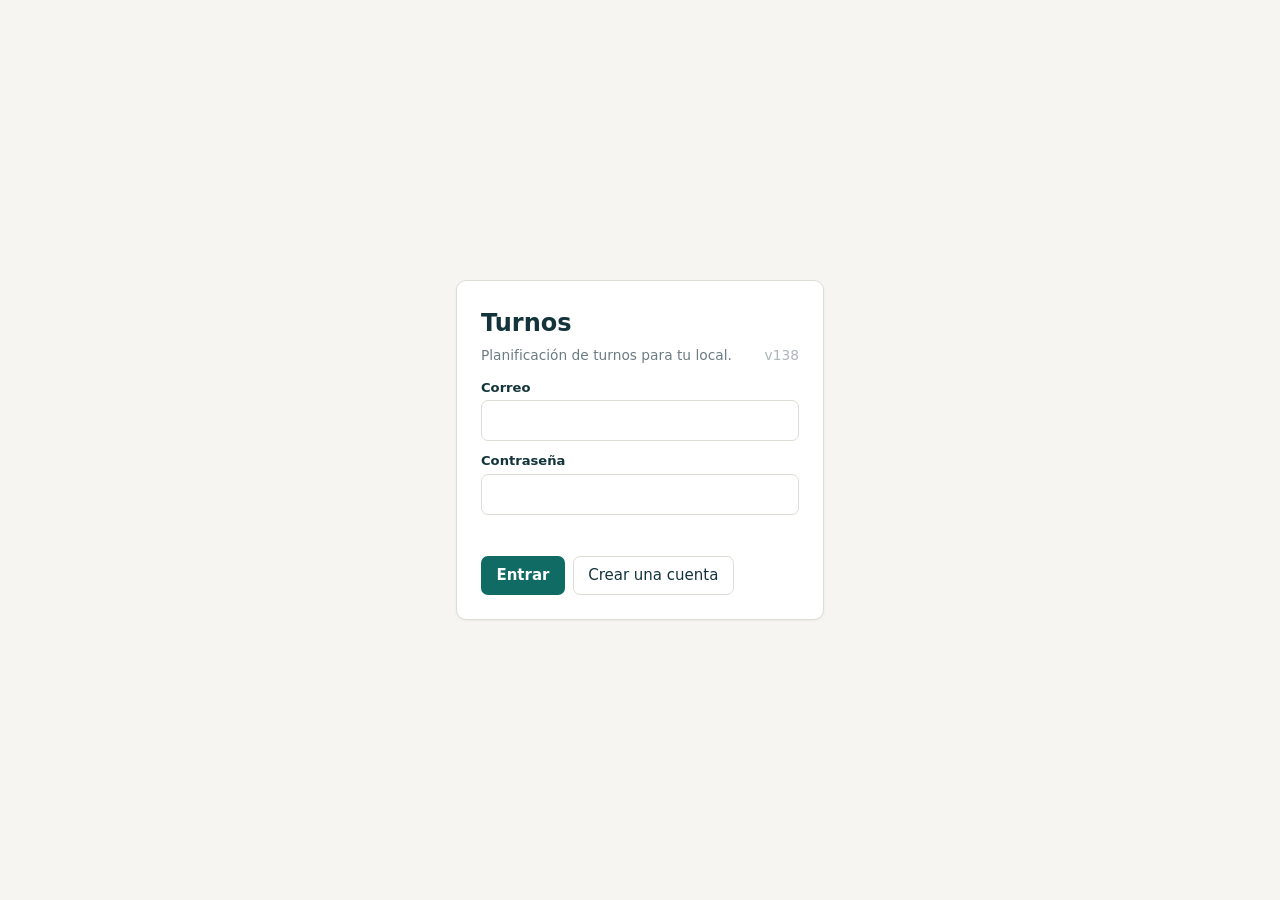
==== commit 71344fde: "v138: la tarjeta de los sueldos deja de ser angosta Con una tarjeta ancha debajo, el tope de 23rem l" ====
--- a/index.html
+++ b/index.html
@@ -15,7 +15,7 @@
   <form class="tarjeta angosta" id="formEntrar">
     <h1>Turnos</h1>
     <p class="hint">Planificación de turnos para tu local.
-      <span style="float:right;opacity:.55" id="ver">v137</span></p>
+      <span style="float:right;opacity:.55" id="ver">v138</span></p>
     <label for="eMail">Correo</label>
     <input type="email" id="eMail" autocomplete="email" required>
     <label for="eClave">Contraseña</label>
@@ -74,7 +74,7 @@
     <!-- La versión también DENTRO de la app. Estaba solo en la pantalla de
          entrada, así que desaparecía justo cuando más sirve: cuando alguien
          está usando el producto y algo no se comporta como espera. -->
-    <span class="hint" id="ver2" title="Versión publicada">v137</span>
+    <span class="hint" id="ver2" title="Versión publicada">v138</span>
     <button class="plano" id="btnSalir">Salir</button>
   </header>
 
@@ -243,7 +243,12 @@
          tarjeta de local, porque es de la EMPRESA y no de un local: si
          estuviera por local, dos locales podrian discrepar sobre el mismo
          sueldo de la misma persona. -->
-    <div id="cajaValores" class="tarjeta angosta" hidden>
+    <!-- SIN «angosta»: con una tarjeta ancha debajo, el tope de 23rem dejaba
+         esta usando un pedazo de la izquierda y se veia el escalon. Lo noto
+         Pedro el 18-10 mirando la v137, y el analisis del 17-10 ya lo tenia
+         anotado como uno de los desordenes. La clase se queda para los
+         formularios de entrar, que si deben ser angostos. -->
+    <div id="cajaValores" class="tarjeta" hidden>
       <h2>Quién ve los sueldos</h2>
       <!-- 🔴 ESTO DECIA class="marca" Y SE SALIA DE LA TARJETA.
            `.marca` ya existia en la hoja y es OTRA COSA: la marquita de hora
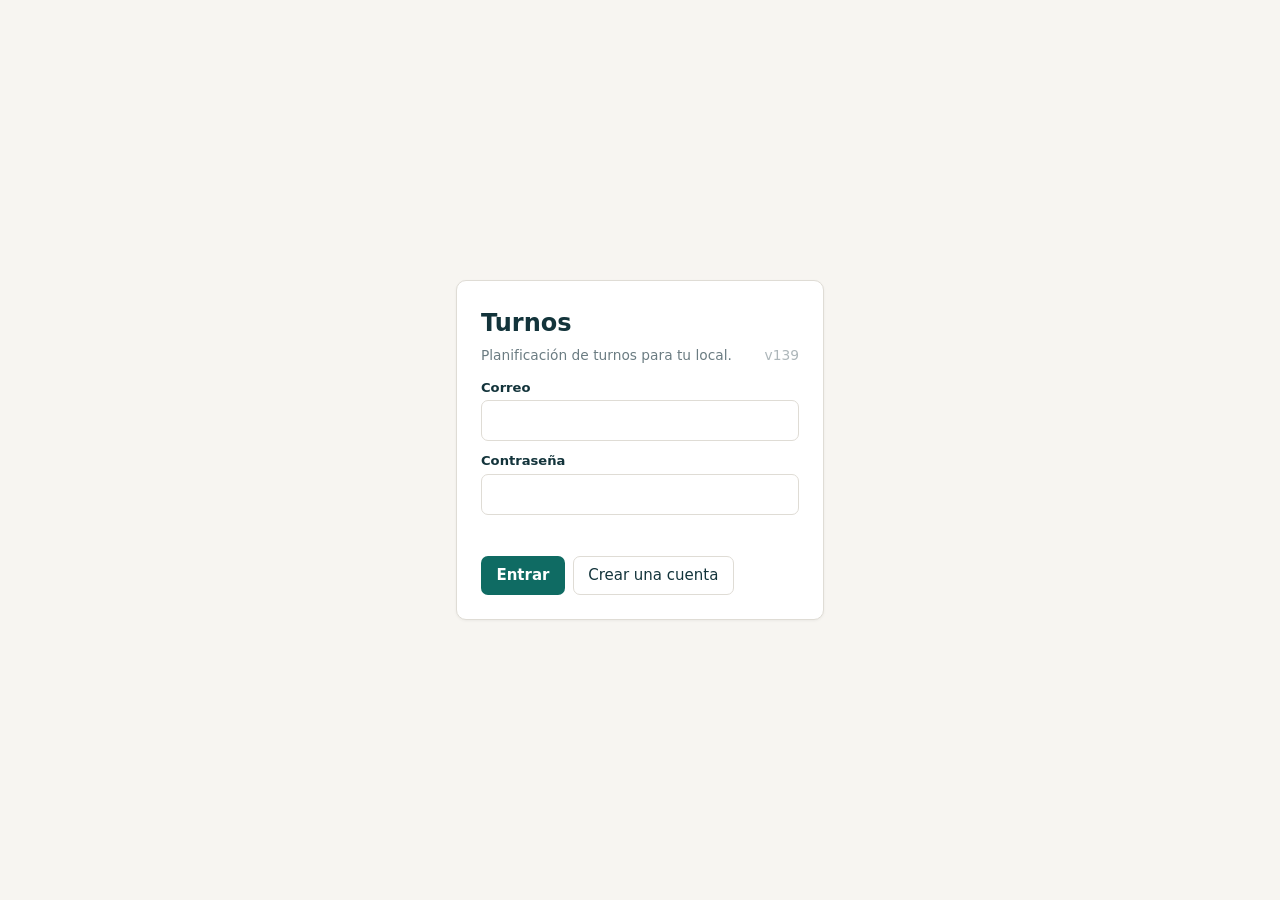
==== commit 83f06801: "v139: el selector que no mandaba, y el menu en el orden de Pedro DOS SELECTORES IGUALES QUE NO SE CO" ====
--- a/index.html
+++ b/index.html
@@ -15,7 +15,7 @@
   <form class="tarjeta angosta" id="formEntrar">
     <h1>Turnos</h1>
     <p class="hint">Planificación de turnos para tu local.
-      <span style="float:right;opacity:.55" id="ver">v138</span></p>
+      <span style="float:right;opacity:.55" id="ver">v139</span></p>
     <label for="eMail">Correo</label>
     <input type="email" id="eMail" autocomplete="email" required>
     <label for="eClave">Contraseña</label>
@@ -65,8 +65,8 @@
     <nav class="pestanas" id="nav">
         <button class="tab" data-p="plan" aria-selected="true"><svg viewBox="0 0 20 20" aria-hidden="true" fill="none" stroke="currentColor" stroke-width="1.5" stroke-linecap="round" stroke-linejoin="round"><rect x="3" y="4.5" width="14" height="12.5" rx="2"/><path d="M3 8h14M6.5 2.5v3M13.5 2.5v3"/></svg><span>Planificar</span></button>
         <button class="tab" data-p="equipo" aria-selected="false"><svg viewBox="0 0 20 20" aria-hidden="true" fill="none" stroke="currentColor" stroke-width="1.5" stroke-linecap="round" stroke-linejoin="round"><circle cx="7" cy="7" r="2.8"/><path d="M2.5 16.5c0-2.6 2-4.2 4.5-4.2s4.5 1.6 4.5 4.2"/><circle cx="14" cy="8" r="2.2"/><path d="M13 12.5c2.3 0 4 1.4 4 4"/></svg><span>Equipo</span></button>
+        <button class="tab" data-p="config" aria-selected="false"><svg viewBox="0 0 20 20" aria-hidden="true" fill="none" stroke="currentColor" stroke-width="1.5" stroke-linecap="round" stroke-linejoin="round"><circle cx="10" cy="10" r="2.6"/><path d="M10 2.6v2.2M10 15.2v2.2M17.4 10h-2.2M4.8 10H2.6M15.2 4.8l-1.6 1.6M6.4 13.6l-1.6 1.6M15.2 15.2l-1.6-1.6M6.4 6.4L4.8 4.8"/></svg><span>Configuración</span></button>
         <button class="tab" data-p="actividad" aria-selected="false"><svg viewBox="0 0 20 20" aria-hidden="true" fill="none" stroke="currentColor" stroke-width="1.5" stroke-linecap="round" stroke-linejoin="round"><circle cx="10" cy="10" r="7.2"/><path d="M10 5.5V10l3 2"/></svg><span>Actividad</span></button>
-        <button class="tab" data-p="config" aria-selected="false"><svg viewBox="0 0 20 20" aria-hidden="true" fill="none" stroke="currentColor" stroke-width="1.5" stroke-linecap="round" stroke-linejoin="round"><circle cx="10" cy="10" r="2.6"/><path d="M10 2.6v2.2M10 15.2v2.2M17.4 10h-2.2M4.8 10H2.6M15.2 4.8l-1.6 1.6M6.4 13.6l-1.6 1.6M15.2 15.2l-1.6-1.6M6.4 6.4L4.8 4.8"/></svg><span>Configuración</span></button>
         <button class="tab" data-p="mio" aria-selected="false"><svg viewBox="0 0 20 20" aria-hidden="true" fill="none" stroke="currentColor" stroke-width="1.5" stroke-linecap="round" stroke-linejoin="round"><circle cx="10" cy="6.5" r="3.2"/><path d="M3.8 17c0-3.4 2.8-5.4 6.2-5.4s6.2 2 6.2 5.4"/></svg><span>Mi calendario</span></button>
     </nav>
     <span class="espacio"></span>
@@ -74,7 +74,7 @@
     <!-- La versión también DENTRO de la app. Estaba solo en la pantalla de
          entrada, así que desaparecía justo cuando más sirve: cuando alguien
          está usando el producto y algo no se comporta como espera. -->
-    <span class="hint" id="ver2" title="Versión publicada">v138</span>
+    <span class="hint" id="ver2" title="Versión publicada">v139</span>
     <button class="plano" id="btnSalir">Salir</button>
   </header>
 
@@ -815,6 +815,6 @@
 </dialog>
 <script src="config.js?v=5"></script>
 <script src="datos.js?v=22"></script>
-<script src="app.js?v=83"></script>
+<script src="app.js?v=84"></script>
 </body>
 </html>
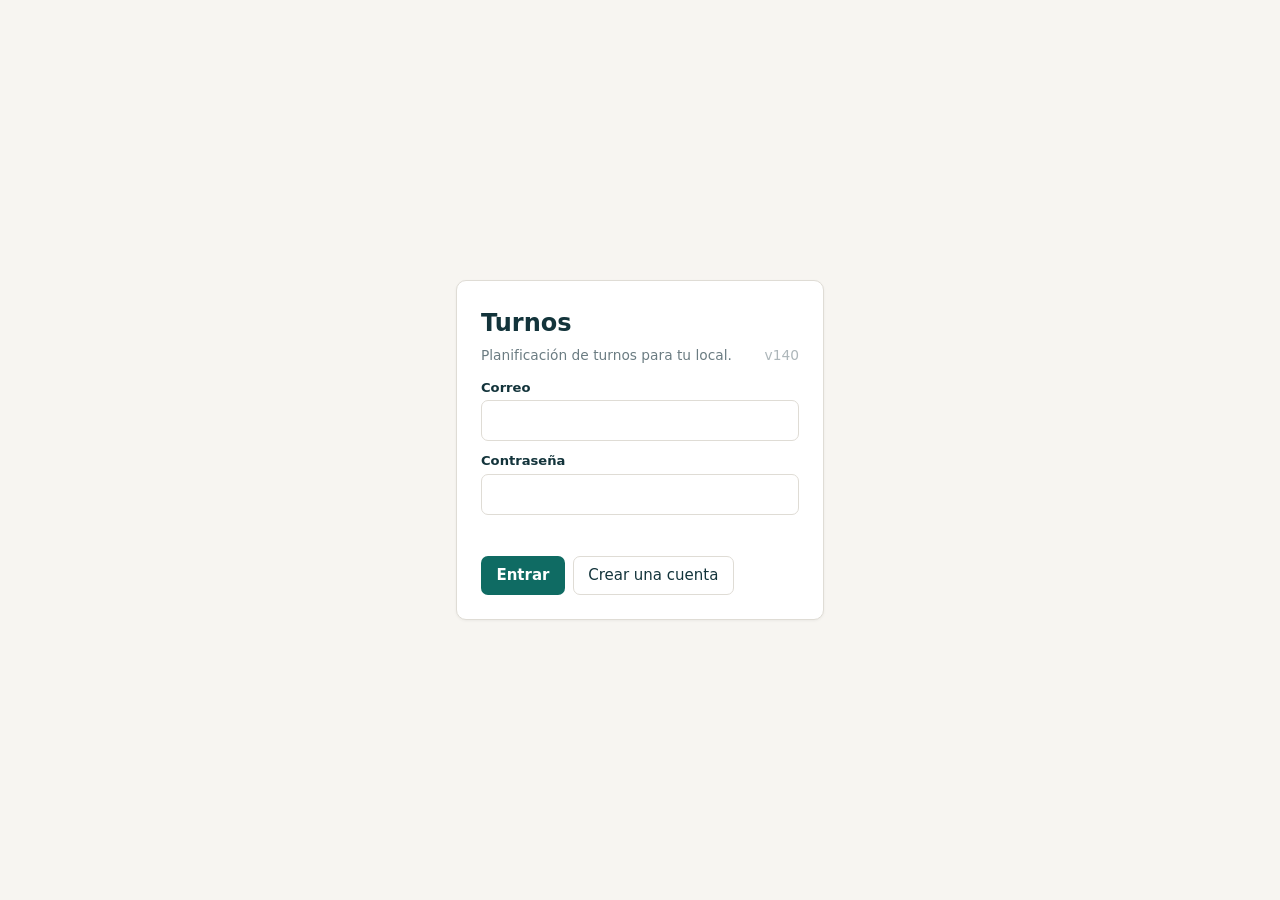
==== commit 7bfc63b8: "v140: paso 1 del modelo de una capa, y la flecha deja de retroceder en el reloj PASO 1. «Falta N» ya" ====
--- a/index.html
+++ b/index.html
@@ -15,7 +15,7 @@
   <form class="tarjeta angosta" id="formEntrar">
     <h1>Turnos</h1>
     <p class="hint">Planificación de turnos para tu local.
-      <span style="float:right;opacity:.55" id="ver">v139</span></p>
+      <span style="float:right;opacity:.55" id="ver">v140</span></p>
     <label for="eMail">Correo</label>
     <input type="email" id="eMail" autocomplete="email" required>
     <label for="eClave">Contraseña</label>
@@ -74,7 +74,7 @@
     <!-- La versión también DENTRO de la app. Estaba solo en la pantalla de
          entrada, así que desaparecía justo cuando más sirve: cuando alguien
          está usando el producto y algo no se comporta como espera. -->
-    <span class="hint" id="ver2" title="Versión publicada">v139</span>
+    <span class="hint" id="ver2" title="Versión publicada">v140</span>
     <button class="plano" id="btnSalir">Salir</button>
   </header>
 
@@ -815,6 +815,6 @@
 </dialog>
 <script src="config.js?v=5"></script>
 <script src="datos.js?v=22"></script>
-<script src="app.js?v=84"></script>
+<script src="app.js?v=85"></script>
 </body>
 </html>
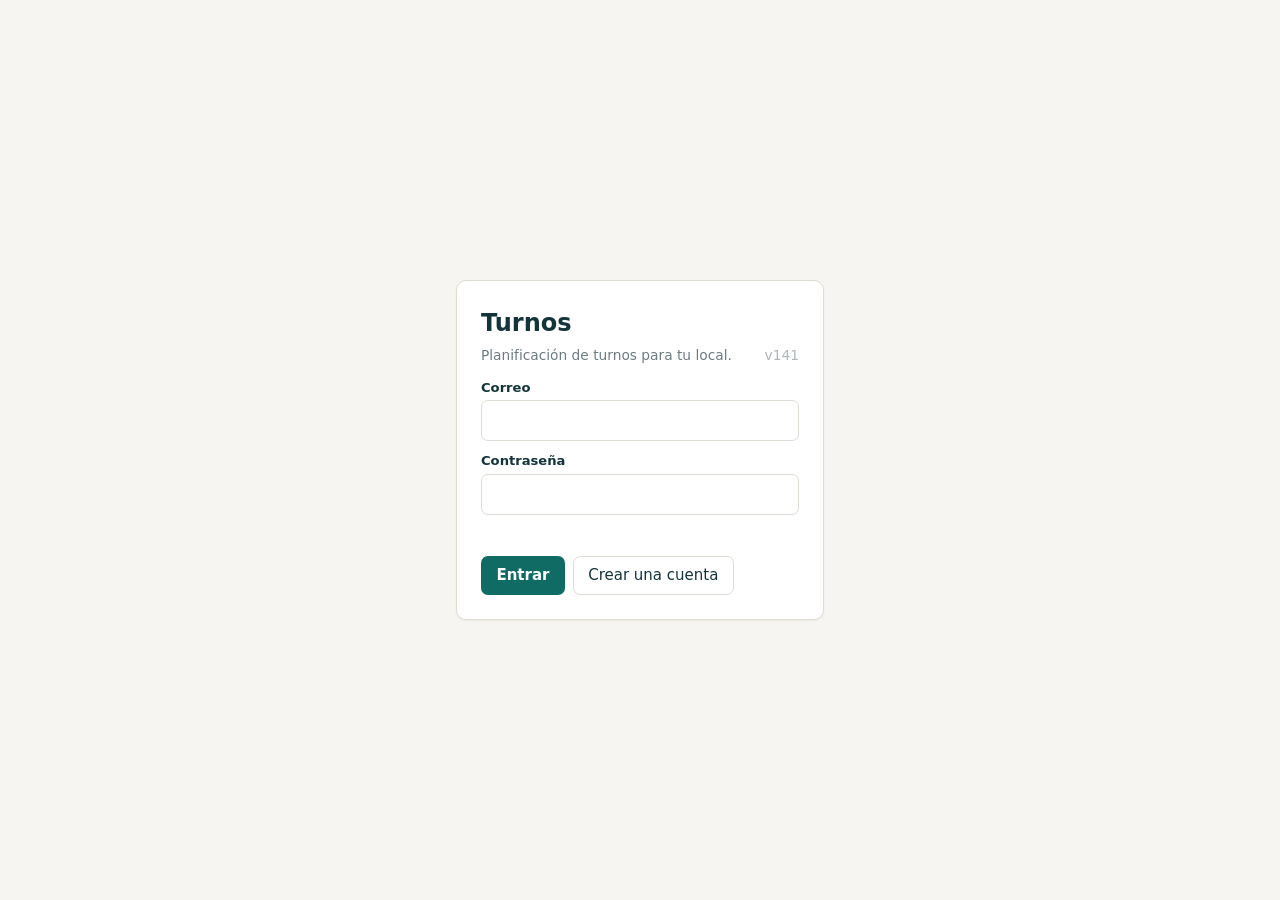
==== commit fc1a4843: "v141: duplicar un turno sin dueño, que es como se piden varios Pedro pregunto por que en la planilla" ====
--- a/index.html
+++ b/index.html
@@ -15,7 +15,7 @@
   <form class="tarjeta angosta" id="formEntrar">
     <h1>Turnos</h1>
     <p class="hint">Planificación de turnos para tu local.
-      <span style="float:right;opacity:.55" id="ver">v140</span></p>
+      <span style="float:right;opacity:.55" id="ver">v141</span></p>
     <label for="eMail">Correo</label>
     <input type="email" id="eMail" autocomplete="email" required>
     <label for="eClave">Contraseña</label>
@@ -74,7 +74,7 @@
     <!-- La versión también DENTRO de la app. Estaba solo en la pantalla de
          entrada, así que desaparecía justo cuando más sirve: cuando alguien
          está usando el producto y algo no se comporta como espera. -->
-    <span class="hint" id="ver2" title="Versión publicada">v140</span>
+    <span class="hint" id="ver2" title="Versión publicada">v141</span>
     <button class="plano" id="btnSalir">Salir</button>
   </header>
 
@@ -612,6 +612,25 @@
   </form>
 </dialog>
 
+<!-- DUPLICAR UN TURNO SIN DUEÑO. Es como se pide «varios» desde el 19-10:
+     el dialogo de crear hace UNO y este hace los demas, que es el gesto de
+     Deputy. Solo turnos SIN DUEÑO, como ellos — lo eligio Pedro (msg 7518). -->
+<dialog id="dlgDup" class="dlg">
+  <form method="dialog">
+    <h3>Duplicar el turno</h3>
+    <p class="hint" id="dpDe"></p>
+    <label class="q" for="dpCuantas">¿Cuántas copias?</label>
+    <div class="fld"><input type="number" id="dpCuantas" min="1" max="50" value="1"></div>
+    <p class="hint">Nacen <b>sin dueño</b>, el mismo día y a la misma hora. Es la forma
+      de pedir varios: uno lo creas y el resto los duplicas.</p>
+    <p class="msg" id="dpMsg"></p>
+    <div class="acciones">
+      <button type="button" class="primario" id="dpGuardar">Duplicar</button>
+      <button type="button" class="plano" id="dpCancelar">Cancelar</button>
+    </div>
+  </form>
+</dialog>
+
 <dialog id="dlgRep" class="dlg">
   <form method="dialog">
     <h3>Repetir el turno</h3>
@@ -815,6 +834,6 @@
 </dialog>
 <script src="config.js?v=5"></script>
 <script src="datos.js?v=22"></script>
-<script src="app.js?v=85"></script>
+<script src="app.js?v=86"></script>
 </body>
 </html>
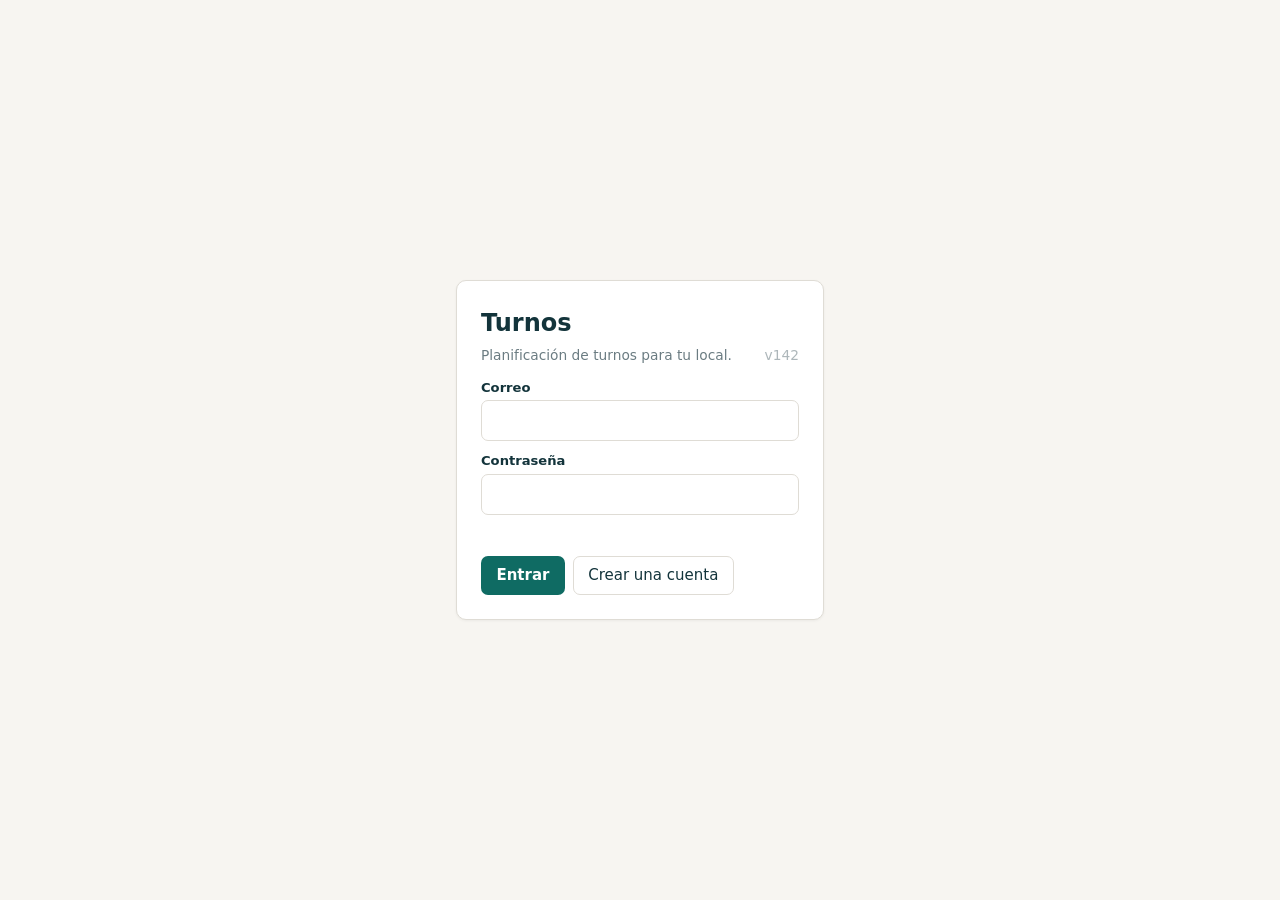
==== commit 6ffd25b1: "v142: «Repetir en otros dias» no creaba NADA, y el Dia ordena por hora Los dos los encontro Pedro mi" ====
--- a/index.html
+++ b/index.html
@@ -15,7 +15,7 @@
   <form class="tarjeta angosta" id="formEntrar">
     <h1>Turnos</h1>
     <p class="hint">Planificación de turnos para tu local.
-      <span style="float:right;opacity:.55" id="ver">v141</span></p>
+      <span style="float:right;opacity:.55" id="ver">v142</span></p>
     <label for="eMail">Correo</label>
     <input type="email" id="eMail" autocomplete="email" required>
     <label for="eClave">Contraseña</label>
@@ -74,7 +74,7 @@
     <!-- La versión también DENTRO de la app. Estaba solo en la pantalla de
          entrada, así que desaparecía justo cuando más sirve: cuando alguien
          está usando el producto y algo no se comporta como espera. -->
-    <span class="hint" id="ver2" title="Versión publicada">v141</span>
+    <span class="hint" id="ver2" title="Versión publicada">v142</span>
     <button class="plano" id="btnSalir">Salir</button>
   </header>
 
@@ -834,6 +834,6 @@
 </dialog>
 <script src="config.js?v=5"></script>
 <script src="datos.js?v=22"></script>
-<script src="app.js?v=86"></script>
+<script src="app.js?v=87"></script>
 </body>
 </html>
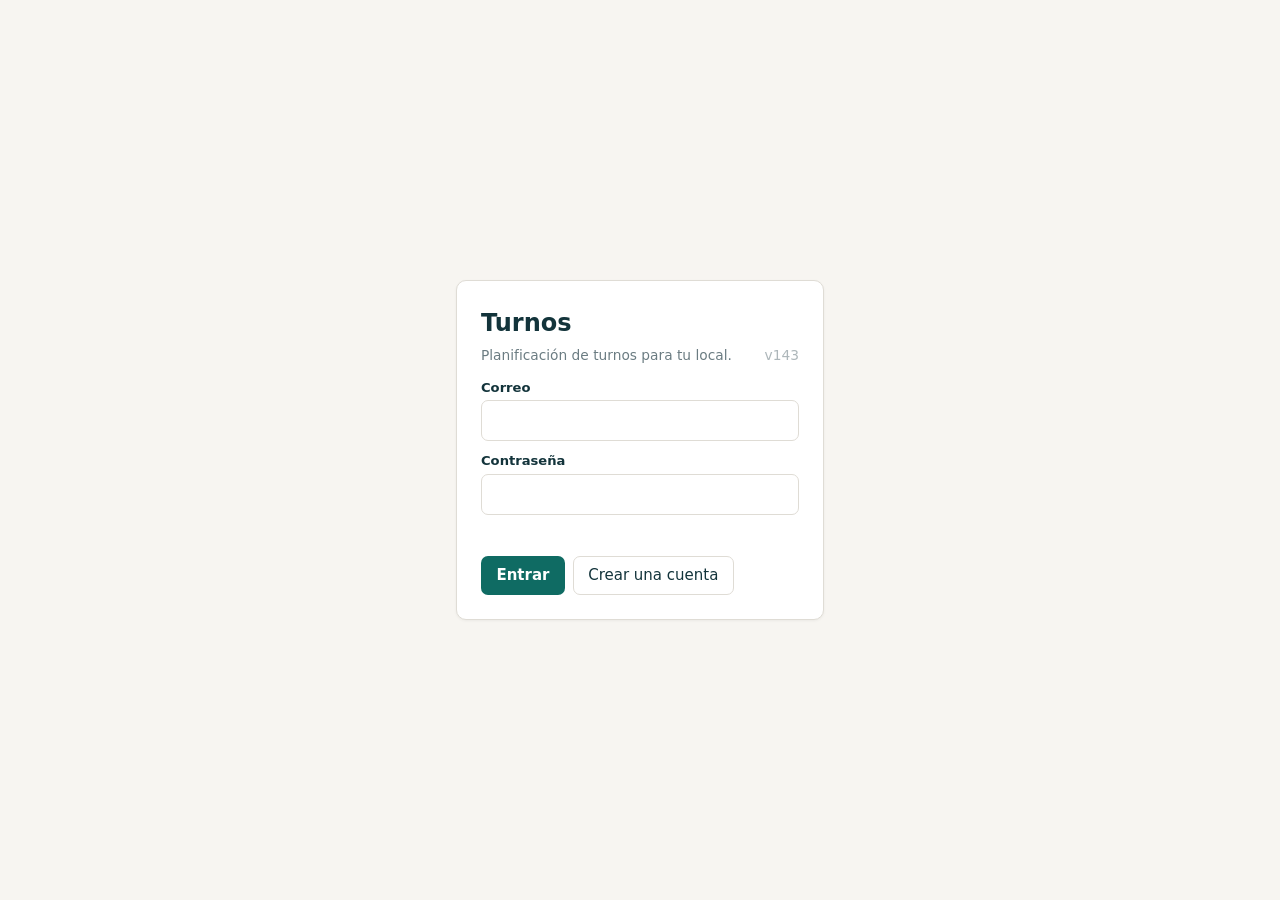
==== commit 3a3dc152: "v143: los domingos que se borraban solos y la flecha al turno de al lado Los dos los encontro Pedro " ====
--- a/index.html
+++ b/index.html
@@ -15,7 +15,7 @@
   <form class="tarjeta angosta" id="formEntrar">
     <h1>Turnos</h1>
     <p class="hint">Planificación de turnos para tu local.
-      <span style="float:right;opacity:.55" id="ver">v142</span></p>
+      <span style="float:right;opacity:.55" id="ver">v143</span></p>
     <label for="eMail">Correo</label>
     <input type="email" id="eMail" autocomplete="email" required>
     <label for="eClave">Contraseña</label>
@@ -74,7 +74,7 @@
     <!-- La versión también DENTRO de la app. Estaba solo en la pantalla de
          entrada, así que desaparecía justo cuando más sirve: cuando alguien
          está usando el producto y algo no se comporta como espera. -->
-    <span class="hint" id="ver2" title="Versión publicada">v142</span>
+    <span class="hint" id="ver2" title="Versión publicada">v143</span>
     <button class="plano" id="btnSalir">Salir</button>
   </header>
 
@@ -834,6 +834,6 @@
 </dialog>
 <script src="config.js?v=5"></script>
 <script src="datos.js?v=22"></script>
-<script src="app.js?v=87"></script>
+<script src="app.js?v=88"></script>
 </body>
 </html>
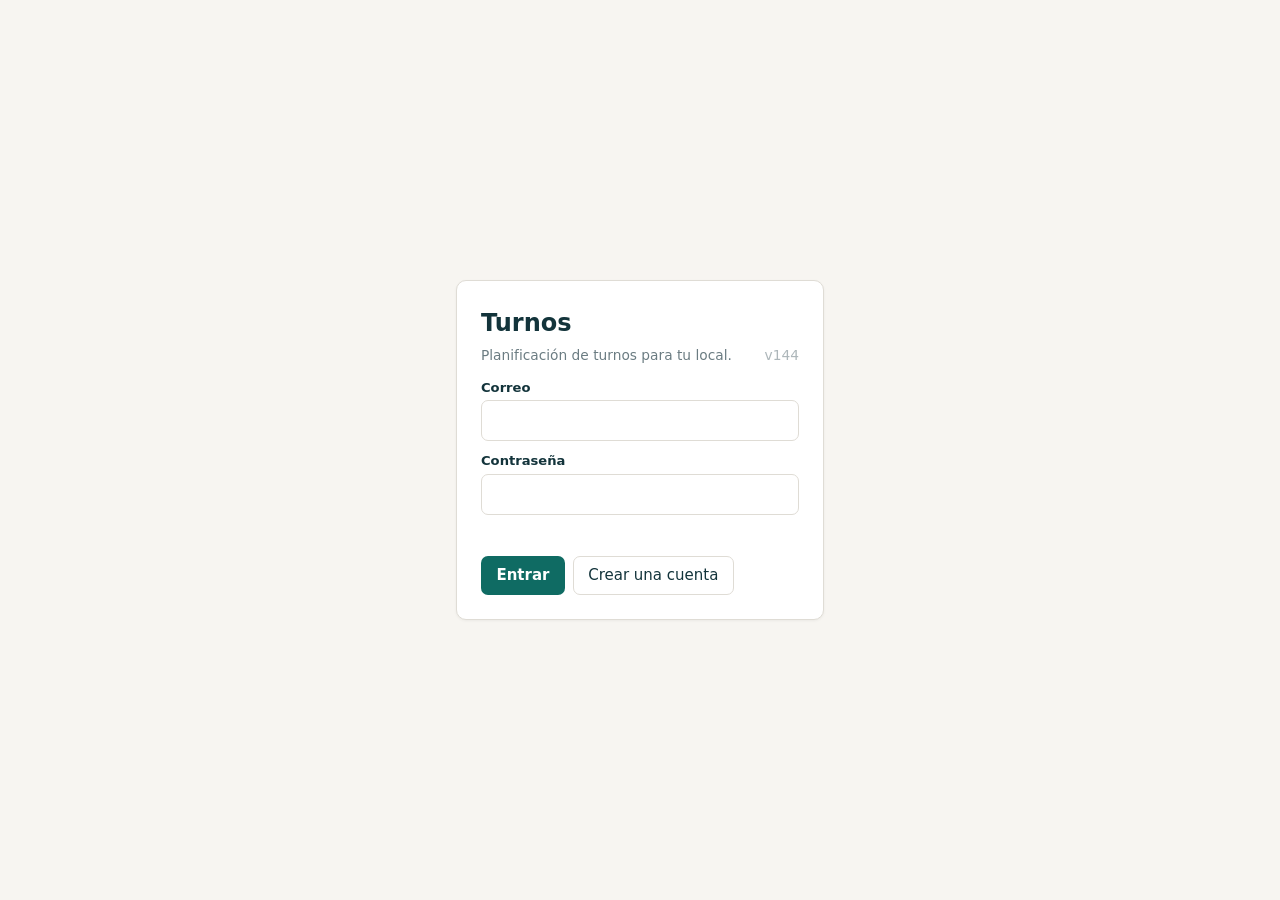
==== commit 0268c352: "v144: paso 1 de guardar al momento — las casillas guardan solas Pedro cerro el criterio el 18-10 y a" ====
--- a/index.html
+++ b/index.html
@@ -4,7 +4,7 @@
 <meta charset="utf-8">
 <meta name="viewport" content="width=device-width, initial-scale=1">
 <title>Turnos</title>
-<link rel="stylesheet" href="estilo.css?v=57">
+<link rel="stylesheet" href="estilo.css?v=58">
 </head>
 <body>
 
@@ -15,7 +15,7 @@
   <form class="tarjeta angosta" id="formEntrar">
     <h1>Turnos</h1>
     <p class="hint">Planificación de turnos para tu local.
-      <span style="float:right;opacity:.55" id="ver">v143</span></p>
+      <span style="float:right;opacity:.55" id="ver">v144</span></p>
     <label for="eMail">Correo</label>
     <input type="email" id="eMail" autocomplete="email" required>
     <label for="eClave">Contraseña</label>
@@ -74,7 +74,7 @@
     <!-- La versión también DENTRO de la app. Estaba solo en la pantalla de
          entrada, así que desaparecía justo cuando más sirve: cuando alguien
          está usando el producto y algo no se comporta como espera. -->
-    <span class="hint" id="ver2" title="Versión publicada">v143</span>
+    <span class="hint" id="ver2" title="Versión publicada">v144</span>
     <button class="plano" id="btnSalir">Salir</button>
   </header>
 
@@ -819,6 +819,12 @@
   <form method="dialog">
     <h3 id="fTit">—</h3>
     <div id="fCampos"></div>
+    <!-- EL PIE SE QUEDA PEGADO ABAJO. Con «guardar al momento» (paso 1, 19-10)
+         el aviso de «Guardado» tiene que verse desde donde esta la casilla que
+         acabas de marcar, y la ficha es mas alta que la pantalla: medido, el
+         aviso caia 288 px por debajo del borde. Un aviso que no se ve es lo
+         mismo que no avisar, y el plan lo pone como condicion. -->
+    <div class="pie-ficha">
     <p class="msg" id="fMsg"></p>
     <div class="acciones">
       <button type="button" class="primario" id="fGuardar">Guardar</button>
@@ -830,10 +836,11 @@
       <button type="button" class="plano" id="fVuelve" hidden>Volvió a trabajar</button>
       <button type="button" class="plano" id="fCancelar">Cancelar</button>
     </div>
+    </div>
   </form>
 </dialog>
 <script src="config.js?v=5"></script>
-<script src="datos.js?v=22"></script>
-<script src="app.js?v=88"></script>
+<script src="datos.js?v=23"></script>
+<script src="app.js?v=89"></script>
 </body>
 </html>
--- a/estilo.css
+++ b/estilo.css
@@ -1467,3 +1467,22 @@
 .calrej.porsemana button.elegida { background: var(--verde); color: var(--blanco); }
 .calrej button:focus-visible { outline: 2px solid var(--verde); outline-offset: -2px; }
 .calpop .hint { margin: .45rem 0 0; }
+
+/* ---------- EL PIE DE LA FICHA, PEGADO ABAJO (19-10, paso 1 de guardar al momento)
+
+   La ficha es mas alta que la pantalla. Con el boton Guardar eso daba igual:
+   bajabas a apretarlo y el aviso salia justo al lado. Con las casillas que
+   guardan solas, el aviso aparece MIENTRAS MIRAS la casilla — y medido estaba
+   cayendo 288 px por debajo del borde de la ventana.
+
+   Un aviso que no se ve es lo mismo que no avisar, y «que se vea» es la primera
+   de las tres condiciones del plan. Pegando el pie abajo se arregla para todos
+   los campos de la ficha, no solo para los de este paso. */
+#dlgFicha .pie-ficha {
+  position: sticky;
+  bottom: calc(-1.25rem - 1px);        /* compensa el padding del dialogo */
+  background: var(--blanco);
+  padding-bottom: .25rem;
+  /* Una sombra corta para que se note que hay contenido por debajo. */
+  box-shadow: 0 -8px 10px -8px rgba(19,52,59,.18);
+}
